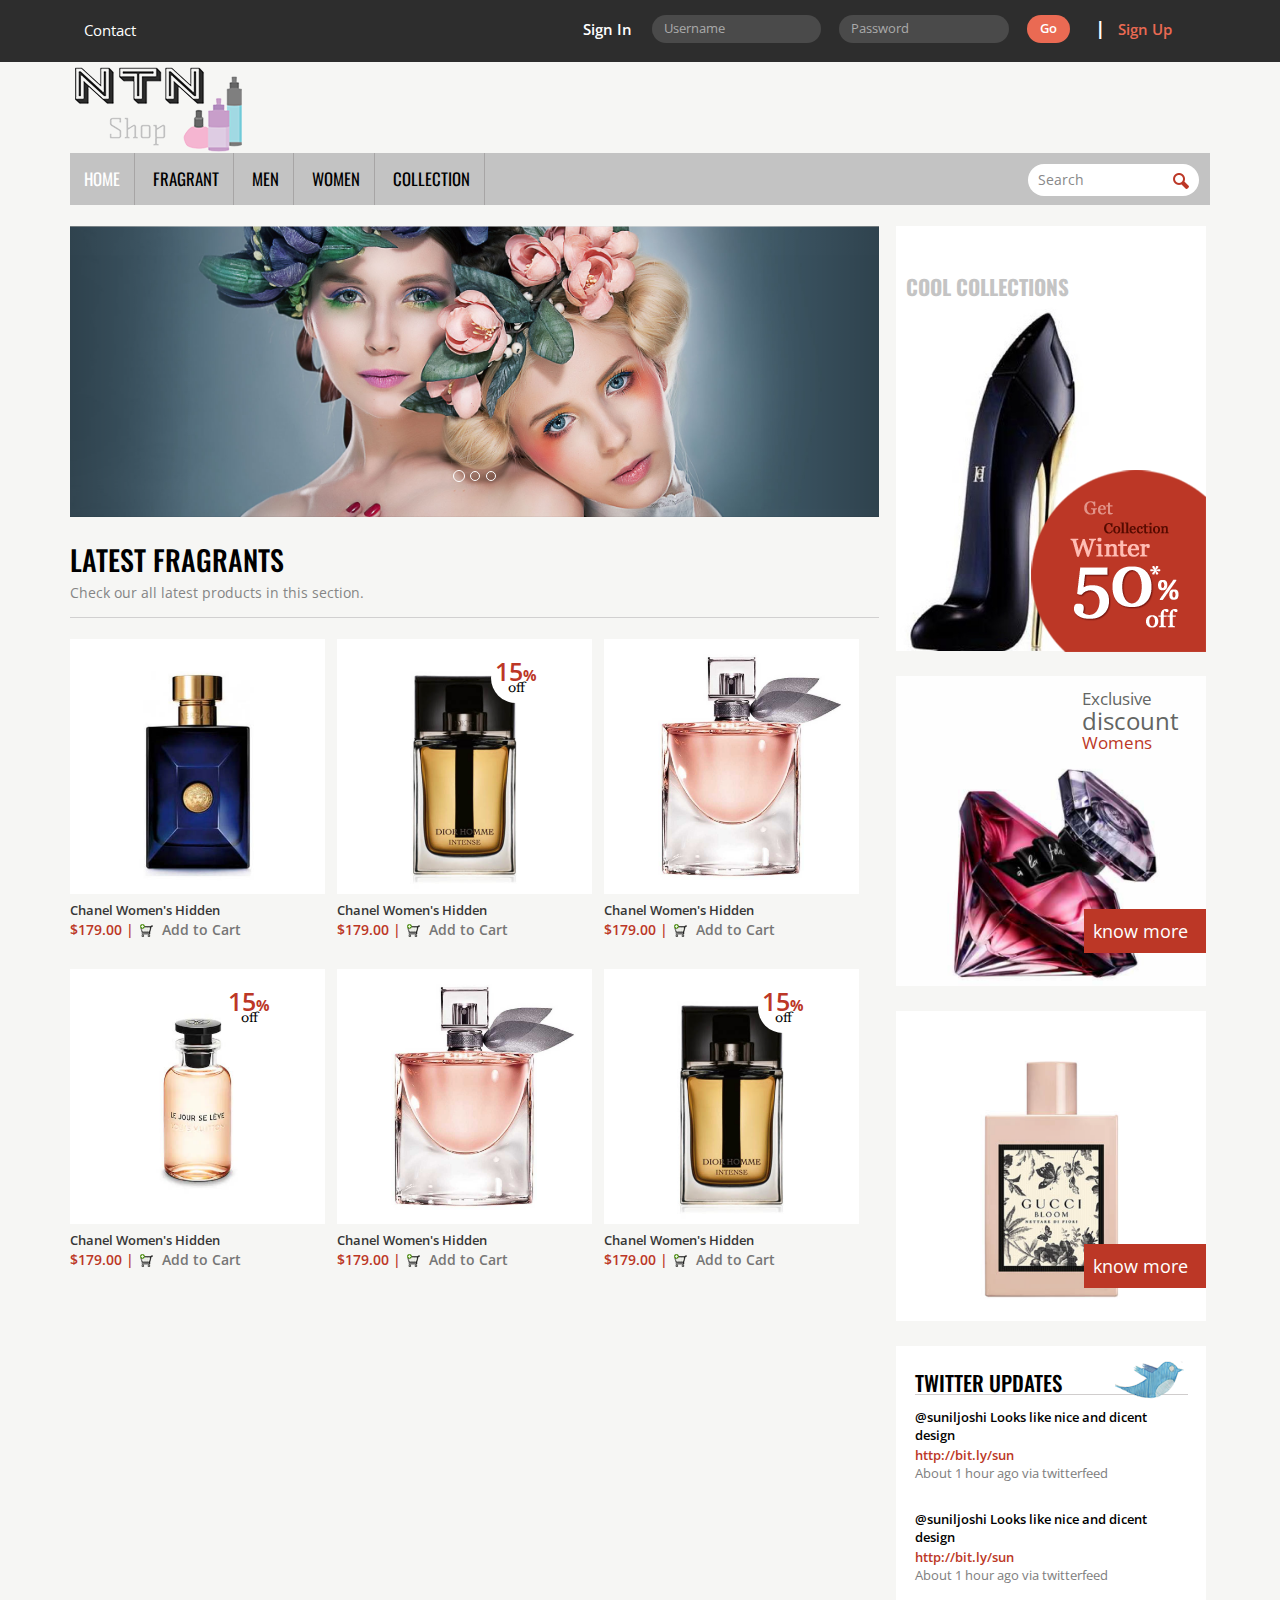
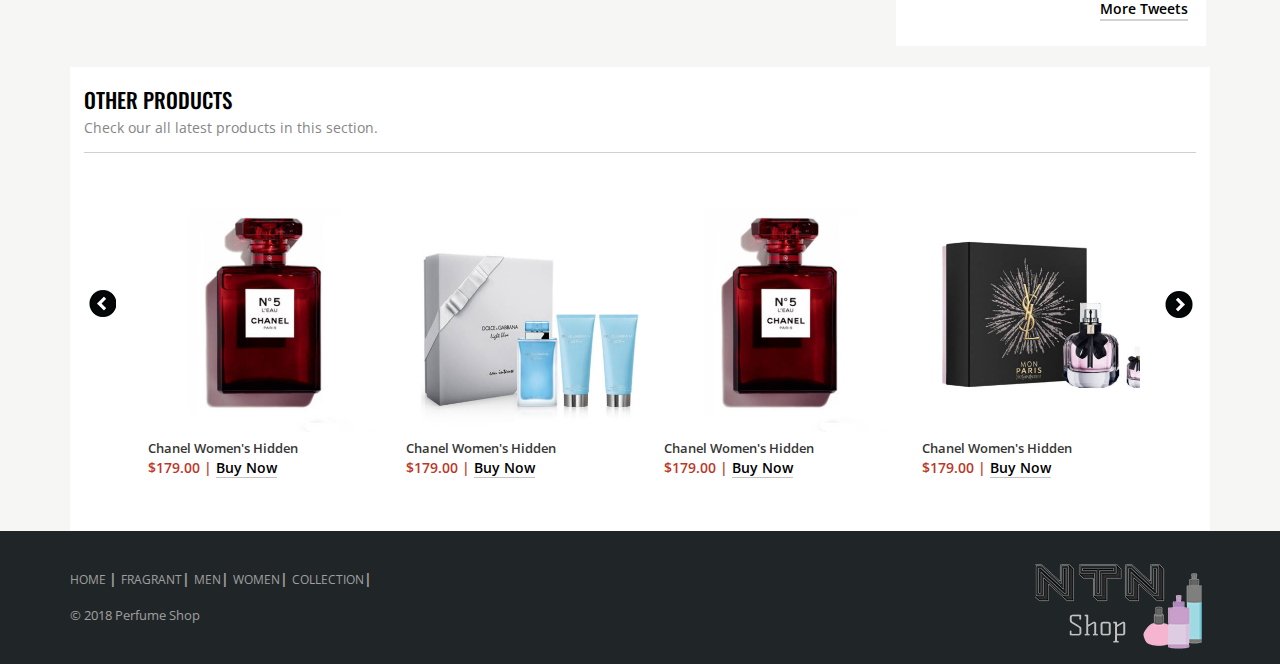
==== index.html @ f1d0c619 "updated footer" ====
<!DOCTYPE html>
<html>
<head>
	<title>Perfume Shop</title>
	<link href="css/bootstrap.css" rel="stylesheet" type="text/css" media="all" />
	<!-- jQuery (necessary for Bootstrap's JavaScript plugins) -->
	<script src="js/jquery.min.js"></script>
	<!-- Custom Theme files -->
	<!--theme-style-->
	<link href="css/style.css" rel="stylesheet" type="text/css" media="all" />

	<link rel="shortcut icon" href="images/logo.png" type="image/png">

	<!--//theme-style-->
	<meta name="viewport" content="width=device-width, initial-scale=1">
	<meta http-equiv="Content-Type" content="text/html; charset=utf-8" />
	<meta name="keywords" content="Fashion Store Responsive web template, Bootstrap Web Templates, Flat Web Templates, Andriod Compatible web template,
	Smartphone Compatible web template, free webdesigns for Nokia, Samsung, LG, SonyErricsson, Motorola web design" />
	<script type="application/x-javascript"> addEventListener("load", function() { setTimeout(hideURLbar, 0); }, false); function hideURLbar(){ window.scrollTo(0,1); } </script>

	<!--fonts-->
	<link href='http://fonts.googleapis.com/css?family=Libre+Baskerville:400,700,400italic' rel='stylesheet' type='text/css'>
	<link href='http://fonts.googleapis.com/css?family=Oswald:400,700,300' rel='stylesheet' type='text/css'>
	<link href='http://fonts.googleapis.com/css?family=Open+Sans:400,300,600,700,800' rel='stylesheet' type='text/css'>

</head>
<body>
	<!--header-->
		<div class="header">
		<div class="header-top">
			<div class="container">
				<div class="header-grid">
					<ul>
						<!-- <li  ><a href="articles.html" class="scroll">Articles</a></li> -->
						<li><a href="contact.html" class="scroll">Contact  </a></li>
						<!-- <li><a href="privacy.html" class="scroll">Privacy</a></li> -->
					</ul>
				</div>
				<div class="header-grid-right">
					<a href="#" class="sign-in">Sign In</a>
					<form>
						<input type="text" value="Username" onfocus="this.value='';" onblur="if (this.value == '') {this.value ='';}">
						<input type="text" value="Password" onfocus="this.value='';" onblur="if (this.value == '') {this.value ='';}">
						<input type="submit" value="Go" >
					</form>
					<label>|</label>
					<a href="signup.html" class="sign-up">Sign Up</a>
				</div>
				<div class="clearfix"> </div>
			</div>
		</div>
		<div class="container">
		<div class="header-bottom">
				<div class="logo">
					<a href="index.html"><img src="images/logo.png" alt=" " ></a>
				</div>
					<div class="ad-right">
					<!-- <img class="img-responsive" src="images/ad.png" alt=" " > -->
				</div>
				<div class="clearfix"> </div>
			</div>
			<div class="header-bottom-bottom">
				<div class="top-nav">
					<span class="menu"> </span>
					<ul>
						<li class="active"><a href="index.html">HOME </a></li>
						<li><a href="fragrant.html" >FRAGRANT</a></li>
						<li><a href="men.html" >MEN</a></li>
						<li><a href="women.html" >WOMEN</a></li>
						<li><a href="collection.html" >COLLECTION</a></li>
					</ul>
				<script>
					$("span.menu").click(function(){
						$(".top-nav ul").slideToggle(500, function(){
						});
					});
				</script>

					<div class="clearfix"> </div>
				</div>
				<div class="search">
					<form>
						<input type="text" value="Search" onfocus="this.value = '';" onblur="if (this.value == '') {this.value = '';}" >
						<input type="submit"  value="">
					</form>
				</div>
				<div class="clearfix"> </div>
				</div>
		</div>
	</div>
	<!--content-->
	<div class="content">
		<div class="container">
		<div class="women-in">
			<div class="col-md-9 col-d">
				<div id="myCarousel" class="carousel slide" data-ride="carousel">
    				<!-- Indicators -->
    				<ol class="carousel-indicators">
     					<li data-target="#myCarousel" data-slide-to="0" class="active"></li>
      					<li data-target="#myCarousel" data-slide-to="1"></li>
      					<li data-target="#myCarousel" data-slide-to="2"></li>
    				</ol>
    				<!-- Wrapper for slides -->
    				<div class="carousel-inner">
      					<div class="item active">
        					<img src="slider/1.jpg" alt="#" style="width:100%;">
      					</div>
      					<div class="item">
        					<img src="slider/2.jpg" alt="#" style="width:100%;">
      					</div>
    
      					<div class="item">
        					<img src="slider/3.jpg" alt="#" style="width:100%;">
      					</div>
    				</div>
    				<!-- Left and right controls -->
    				<a class="left carousel-control" href="#myCarousel" data-slide="prev">
      					<span class="glyphicon glyphicon-chevron-left"></span>
      					<span class="sr-only">Previous</span>
    				</a>
    				<a class="right carousel-control" href="#myCarousel" data-slide="next">
      					<span class="glyphicon glyphicon-chevron-right"></span>
      					<span class="sr-only">Next</span>
    				</a>
  				</div>
				<!---->
				<div class="in-line">
					<div class="para-an">
						<h3>LATEST  FRAGRANTS</h3>
						<p>Check our all latest products in this section.</p>
					</div>
					<div class="lady-in">
						<div class="col-md-4 you-para">
							<a href="single.html"><img class="img-responsive pic-in" src="images/pi.jpg" alt=" " ></a>
							<p>Chanel Women's Hidden</p>
							<span>$179.00  | <label class="cat-in"> </label> <a href="#">Add to Cart </a></span>
						</div>
						<div class="col-md-4 you-para">
							<a href="single.html"><img class="img-responsive pic-in" src="images/pi4.jpg" alt=" " ></a>
							<div class="you-in">
								<span>15<label>%</label></span>
							<small>off</small>
							</div>
							<p>Chanel Women's Hidden</p>
							<span>$179.00  | <label class="cat-in"> </label> <a href="#">Add to Cart </a></span>
						</div>
						<div class="col-md-4 you-para para-grid">
							<a href="single.html"><img class="img-responsive pic-in" src="images/pi5.jpg" alt=" " ></a>
							<p>Chanel Women's Hidden</p>
							<span>$179.00  | <label class="cat-in"> </label> <a href="#">Add to Cart </a></span>
						</div>

						<div class="col-md-4 you-para">
							<a href="single.html"><img class="img-responsive pic-in" src="images/pi6.jpg" alt=" " ></a>
							<div class="you-in">
								<span>15<label>%</label></span>
							<small>off</small>
							</div>
							<p>Chanel Women's Hidden</p>
							<span>$179.00  | <label class="cat-in"> </label> <a href="#">Add to Cart </a></span>
						</div>
						<div class="col-md-4 you-para">
							<a href="single.html"><img class="img-responsive pic-in" src="images/pi5.jpg" alt=" " ></a>
							<p>Chanel Women's Hidden</p>
							<span>$179.00  | <label class="cat-in"> </label> <a href="#">Add to Cart </a></span>
						</div>
						<div class="col-md-4 you-para para-grid">
							<a href="single.html"><img class="img-responsive pic-in" src="images/pi4.jpg" alt=" " ></a>
							<div class="you-in">
								<span>15<label>%</label></span>
							<small>off</small>
							</div>
							<p>Chanel Women's Hidden</p>
							<span>$179.00  | <label class="cat-in"> </label> <a href="#">Add to Cart </a></span>
						</div>
						<div class="clearfix"> </div>
					</div>
				</div>
			</div>
			<div class="col-md-3 col-m-left">
				<div class="in-left">
					<p class="code">Cool COLLECTIONS</p>
					<div class="cool">
					</div>
				</div>
				<div class="discount">
					<a href="single.html"><img class="img-responsive pic-in" src="images/p2.jpg" alt=" " >	</a>
						<p class="no-more">Exclusive <b>discount</b> <span>Womens</span></p>
					<a href="#" class="know-more">know more</a>
				</div>
				<div class="discount">
					<a href="single.html"><img class="img-responsive pic-in" src="images/p3.jpg" alt=" " ></a>
						<!-- <p class="no-more no-get">Get Exclusive <b>discount on</b> <span>Ladies</span></p>					 -->
					<a href="#" class="know-more">know more</a>
				</div>
				<div class="twitter-in">
					<h5>TWITTER  UPDATES</h5>
					<span class="twitter-ic">	</span>
					<div class="up-date">
						<p>@suniljoshi Looks like nice and dicent design</p>
						<a href="#">http://bit.ly/sun</a>
						<p class="ago">About 1 hour ago via twitterfeed</p>
					</div>
					<div class="up-date">
						<p>@suniljoshi Looks like nice and dicent design</p>
						<a href="#">http://bit.ly/sun</a>
						<p class="ago">About 1 hour ago via twitterfeed</p>
					</div>
					<a href="#" class="tweets">More Tweets</a>
					<div class="clearfix"> </div>
				</div>
			</div>
			<div class="clearfix"> </div>
			</div>
			<!---->
			<div class="lady-in-on">
			<div class="buy-an">
						<h3>OTHER PRODUCTS</h3>
						<p>Check our all latest products in this section.</p>
					</div>
					<ul id="flexiselDemo1">
				<li><a href="#"><img class="img-responsive women" src="images/pic.jpg" alt=""></a>
				<div class="hide-in">
				<p>Chanel Women's Hidden</p>
				<span>$179.00  |  <a href="#">Buy Now </a></span>
				</div></li>
				<li><a href="#"><img class="img-responsive women" src="images/pic1.jpg" alt=""></a>
				<div class="hide-in">
				<p>Chanel Women's Hidden</p>
				<span>$179.00  |  <a href="#">Buy Now </a></span>
				</div></li>
				<li><a href="#"><img class="img-responsive women" src="images/pic.jpg" alt=""></a>
				<div class="hide-in">
				<p>Chanel Women's Hidden</p>
				<span>$179.00  |  <a href="#">Buy Now </a></span>
				</div></li>
				<li><a href="#"><img class="img-responsive women" src="images/pic2.jpg" alt=""></a>
				<div class="hide-in">
				<p>Chanel Women's Hidden</p>
				<span>$179.00  |  <a href="#">Buy Now </a></span>
				</div></a></li>
            </ul>
            		<script type="text/javascript">
		$(window).load(function() {
			$("#flexiselDemo1").flexisel({
				visibleItems: 4,
				animationSpeed: 1000,
				autoPlay: true,
				autoPlaySpeed: 3000,
				pauseOnHover: true,
				enableResponsiveBreakpoints: true,
		    	responsiveBreakpoints: {
		    		portrait: {
		    			changePoint:480,
		    			visibleItems: 1
		    		},
		    		landscape: {
		    			changePoint:640,
		    			visibleItems: 2
		    		},
		    		tablet: {
		    			changePoint:768,
		    			visibleItems: 3
		    		}
		    	}
		    });

		});
	</script>
	<script type="text/javascript" src="js/jquery.flexisel.js"></script>
		</div>
	</div>
	</div>
	<!---->
	<div class="footer">
		<div class="container">
				<div class="footer-class">
				<div class="class-footer">
					<ul>
						<li ><a href="index.html" class="scroll">HOME </a><label>|</label></li>
						<li><a href="fragrant.html" class="scroll">FRAGRANT</a><label>|</label></li>
						<li><a href="men.html" class="scroll">MEN</a><label>|</label></li>
						<li><a href="women.html" class="scroll">WOMEN</a><label>|</label></li>
						<li><a href="collection.html" class="scroll">COLLECTION</a><label>|</label></li>
					</ul>
					<p class="footer-grid">&copy; 2018 Perfume Shop</p>
				</div>	 
				<div class="footer-left">
					<a href="index.html"><img src="images/logo.png" alt=" " /></a>
				<div class="clearfix"> </div>
			</div>
		</div>
	</div>
</body>
</html>
---- css/style.css ----
/*--A Design by W3layouts 
Author: W3layout
Author URL: http://w3layouts.com
License: Creative Commons Attribution 3.0 Unported
License URL: http://creativecommons.org/licenses/by/3.0/
--*/
body{
	background:#f6f6f4;
	font-family: 'Open Sans', sans-serif;
}
body a{
	transition: 0.5s all;
	-webkit-transition: 0.5s all;
	-o-transition: 0.5s all;
	-moz-transition: 0.5s all;
	-ms-transition: 0.5s all;
}
/*----*/
 ul{
	padding: 0;
	margin: 0;
}
h2,h3,h4,h5,h6,p{
	margin:0;
}
.header-top{
	background:#2d2d2d;
}
.header-grid{
	float:left;
}
.logo{
	float:left;
}
.top-nav{
	float:left;
}
.header-grid ul li{
	display:inline-block;
	padding:1.4em 1em;
}
.header-grid ul li a{
	color:#fff;
	font-size:1.1em;
	text-decoration:none;
}
.header-grid ul li a:hover{
	color:#bc3726;
}
.search{
	float:right;
}
.ad-right {
	float:right;
	padding: 0.7em 0;
}
.ad-right img{
	width:100%;
}
.header-grid-right{
	float:right;
	padding:15px 0;
	width: 47.4%;
}
.header-grid-right label{
	color:#fff;
	font-size:19px;
	float:left;
}
a.sign-in{
	color: #fff;
	font-size: 1.1em;
	text-decoration: none;
	float: left;
	width: 11%;
	padding: 4px 0;
	font-weight: 600;
}
.header-grid-right input[type="text"],.header-grid-right input[type="submit"]{
	outline: none;
	border: none;
	background: #4a4a4a;
	color: #ababab;
	font-size: 0.9em;
	padding: 5px 12px;
	border-radius: 25px;
	-webkit-border-radius: 25px;
	-o-border-radius: 25px;
	-moz-border-radius: 25px;
	-ms-border-radius: 25px;
	float: left;
	width: 27%;
	margin-right: 18px;
}
.header-grid-right input[type="submit"]{
	background: #ea6a53;
	width: 7%;
	margin-right: 25px;
	font-weight: 600;
	color:#fff;
}
a.sign-up{
	font-size: 1.1em;
	text-decoration: none;
	float: left;
	padding: 4px 0;
	font-weight: 600;
	color: #ea6a53;
	width: 14%;
	padding: 4px 0px 4px 13px;
}
a.sign-up:hover{
	color:#FD1E01;
}
/*----*/
.header-bottom-bottom{
	background:#c3c3c3;
}
.top-nav ul li{
	display:inline-block;
	padding: 1em;
	border-right: 1px solid #A7A5A5;
}
.top-nav ul li a{
	text-decoration:none;
	color:#000;
	font-size:1.2em;
	font-family: 'Oswald', sans-serif;
}
.top-nav ul li a:hover,.top-nav ul li.active a{
	color:#fff;
}
/*----*/
.top-nav span.menu:before{
	content: url(../images/menu.png)no-repeat 0px 0px;
	cursor:pointer;	
	width:100%;
}
.top-nav span.menu{
	display: none;
}
/*--responsive media-quries--*/
@media(max-width:768px){
.top-nav ul{
	display: none;
	position:absolute;
	width:100%;
	z-index: 9999;
	left: 0%;
	margin: 0em;
	background:#bc3726;
}
.top-nav ul li label{
	display:none;
}
.top-nav span.menu {
	display: block;
	width: 100%;
	position: relative;
	text-align: center;
	padding: 1em 1em 0.6em;
}
.top-nav ul li,.top-nav ul li.active{
	display: block;
	float:none;
	padding: 0.5em 0;
	text-align: center;
}
.top-nav ul li a,.top-nav ul li.active a{
	color:#fff;
	border: none;
	padding: 0;
	background:none;
	margin: 0.3em 1em;
}
.top-nav ul li a:hover{
	color:#000;
}
}
/*----*/
.women-in {
	padding: 1.5em 0;
}
.search {
	margin: 0.8em 0.8em 0 0em;	
	border-radius:25px;
	-webkit-border-radius: 25px;
	-o-border-radius: 25px;
	-moz-border-radius: 25px;
	-ms-border-radius: 25px;
	position: relative;
	background: #fff;
	padding: 5px 0px;
	width: 15%;
	float: right;
}
.search input[type="text"] {
	outline: none;
	padding-left: 10px;
	background: none;
	width: 79.33%;
	border: none;
	font-size:1em;
	color:#888;	
}
.search input[type="submit"] {	
	width: 20px;
	height: 20px;	
	background:url(../images/img-sprite.png) 0px 0px;
	padding: 0px 10px;
	border: none;
	cursor: pointer;
	position: absolute;
	outline: none;
	margin: 1px 0px 0px 6px;
}	
/*--content--*/
.col-d{
	width: 71%;
	padding:0;
	margin-right: 1.5%;
}
.col-m-left{
	width: 27.16%;
	margin:0;
	padding:0;
}
.banner{	
	background:url(../images/banner.jpg) bottom no-repeat;
	width: 100%;
	min-height: 425px;
	background-size:cover;
	display:block;
	position:relative;
}
.banner-matter{
	position: absolute;
	top: 9em;
	left: 5em;
}
.banner-matter label{
	font-size: 1.5em;
	color: #2d2d2d;
	margin: 0 0 0 6em;
	height: 14px;
	display: block;
	font-family: 'Libre Baskerville', serif;
}
.banner-matter h2{
	font-size: 3.3em;
	color: #fff;
	font-family: 'Libre Baskerville', serif;
	font-weight: 600;
}
.banner-matter p{
	font-size:1.4em;
	color:#000;
	font-weight: 600;
}
.you{
	background:#2d2d2d;
	border-radius:100px;
	-webkit-border-radius:100px;
	-o-border-radius:100px;
	-moz-border-radius:100px;
	-ms-border-radius:100px;
	width: 90px;
	height: 90px;
	text-align: center;
	position: absolute;
	top: 15em;
	left: 20em;
}
.you span{
	font-size: 3.4em;
	color: #fff;
	display: block;
	height: 53px;
}
.you  small{
	font-size: 1.2em;
	color: #bc3726;
	font-weight: 700;
	font-family: 'Libre Baskerville', serif;
}
.you span label {
	font-size:15px;	
}
p.para-in {
	color: #fff;
	font-size: 1.2em;
	position: absolute;
	bottom: 12px;
	left: 16px;
}
.in-line {
	padding: 2em 0;
}
/*----*/
.para-an h3{
	font-size:2em;
	color:#000;
	font-family: 'Oswald', sans-serif;
}
.para-an p{
	font-size: 1em;
	color: #858585;
	padding: 0.5em 0 1em;
}
.you-para{
	position:relative;
	float:left;
	width: 31.49%;
	margin-right: 1.5%;
	padding: 0 0 2em;
}
.lady-in {
	padding: 1.5em 0 0;
}
.para-grid{
	margin:0;
}
.you-para p{
	color: #373737;
	font-size: 0.9em;
	font-weight: 600;
	padding: 8px 0 0;
}
.you-para span{
	font-size: 1em;
	color: #bc3726;
	font-weight: 600;
}
.you-para span a{
	color:#767676;
	text-decoration:none;
}
.you-para span a:hover{
	color: #bc3726;
}
.you-in{
	background:#fff;
	border-radius:100px;
	-webkit-border-radius: 100px;
	-o-border-radius: 100px;
	-moz-border-radius:100px;
	-ms-border-radius: 100px;
	width:50px;
	height:50px;
	text-align:center;
	position:absolute;
	top: 1em;
	left: 11em;
}
.you-in span{
	font-size: 1.8em;
	color: #bc3726;
	display: block;
	height: 24px;
	font-weight: 600;
}
.you-in  small{
	font-size: 0.9em;
	color: #000;
	font-weight:400;
	font-family: 'Libre Baskerville', serif;
}
.pic-in{
	width:100%;
}
.you-in span label {
	font-size:15px;	
}
label.cat-in{
	background: url(../images/img-sprite.png) -24px 0px;
	width: 20px;
	min-height: 20px;
	display: inline-block;
	vertical-align: middle;
	margin: 0;
}
.para-an {
	border-bottom: 1px solid #D1D0D0;
}
/*----*/
.in-left{	
	background:url(../images/p111.jpg) 0px 0px;
	width: 100%;
	min-height: 425px;
	background-size:cover;
	display:block;
	position:relative;
}
.cool{
	background:url(../images/get.png) 0px 0px no-repeat;
	width: 175px;
	height: 183px;
	text-align: center;
	position:absolute;
	bottom:-2px;
	right: 0em;
}
p.code{
	font-size: 1.5em;
	color: #c4c4c4;
	text-transform: uppercase;
	font-weight: 700;
	position: absolute;
	top: 46px;
	left: 10px;
	font-family: 'Oswald', sans-serif;
}
.discount{
	position:relative;
	padding:1.8em 0 0;
}
p.no-more {
	font-size: 1.2em;
	color: #636563;
	line-height: 22px;
	position:absolute;
	top: 37px;
	right: 27px;
}
p.no-more  b{
	font-size:1.4em;
	display:block;
	font-weight: 400;
}
p.no-more  span{
	color:#bc3726;
}
p.no-get b{
	color:#fff;
}
p.no-get{
	color:#c3c3c3;
	font-size:1.3em;
}
a.know-more{
	text-decoration: none;
	font-size: 1.3em;
	color: #fff;
	background: #bc3726;
	padding: 0.5em 1em 0.5em 0.5em;
	position: absolute;
	bottom: 33px;
	right: 0;
}
a.know-more:hover{
	background:#FD1E01;
}
/*----*/
.twitter-in{
	background: #fff;
	padding: 1.8em 1.3em;
	margin: 1.8em 0 0;
	position:relative;
}
.twitter-in h5{
	color: #000;
	font-size: 1.5em;
	font-family: 'Oswald', sans-serif;
	border-bottom: 1px solid #D0CDCD;
}
.up-date {
	padding: 1em 0 1em;
}
.up-date p{
	color:#000;
	font-size:0.9em;
	font-weight: 600;
}
.up-date a{
	color:#bc3726;
	font-size:0.9em;
	text-decoration:none;
	font-weight: 600;
}
p.ago{
	font-weight:400;
	color:#7E7E7E;
}
a.tweets{
	text-decoration: none;
	color: #000;
	font-size: 1em;
	float: right;
	font-weight: 600;
	border-bottom: 2px solid #D6D2D2;
	min-height: 22px;
}
a.tweets:hover{
	border-bottom:none;
	color:#bc3726;
}
span.twitter-ic{
	background: url(../images/img-sprite.png) -152px 0px no-repeat;
	width: 73px;
	height: 70px;
	text-align: center;
	position: absolute;
	right: 18px;
	top: 12px;
}
/*---*/
.lady-in-on{
	background:#fff;
	padding: 1.5em 1em;
}
#flexiselDemo1 {
	display: none;
}
.nbs-flexisel-container {
	position: relative;
	max-width: 100%;
	padding: 2em 0;
}
.nbs-flexisel-ul {
	position: relative;
	width: 9999px;
	margin: 0px;
	padding: 0px;
	list-style-type: none;
	text-align: center;
}
.nbs-flexisel-inner {
	overflow: hidden;
	width:90%;
	margin: 0 auto;
}
.nbs-flexisel-item {
	float: left;
	margin: 0px ;
	padding: 0px;
	cursor: pointer;
	position: relative;
	line-height: 0px;
}
.nbs-flexisel-item > img {
	cursor: pointer;
	position: relative;
}
/*---- Navigation ---*/
.nbs-flexisel-nav-left, .nbs-flexisel-nav-right {
	width:32px;
	height:32px;
	position: absolute;
	cursor: pointer;
	z-index: 100;
}
.nbs-flexisel-nav-left {
	left: 0px;
	background: url(../images/img-sprite.png) no-repeat -44px 0px;
}
.nbs-flexisel-nav-right {
	right: 0px;
	background: url(../images/img-sprite.png) no-repeat -77px 0px;
}
.hide-in{
	padding:1px 0 1em;
	text-align:left;
}
.hide-in p{
	font-size: 0.9em;
	font-weight: 600;
	line-height: 2.5em;
	padding:0 0 0.3em;
	color: #373737;
}
.hide-in span{
	font-size: 1em;
	color: #bc3726;
	font-weight: 600;
}
.hide-in span a{
	color:#000;
	text-decoration:none;
	border-bottom:1px solid #c3c3c3;
	min-height:22px;
}
.hide-in span a:hover{
	border-bottom:none;
	color:#bc3726;
}
.buy-an {
	border-bottom: 1px solid #D1D0D0;
}
.buy-an h3{
	font-size:1.5em;
	color:#000;
	font-family: 'Oswald', sans-serif;
}
.buy-an p{
	font-size: 1em;
	color: #858585;
	padding: 0.5em 0 1em;
}
/*----*/
.footer{
	background: #202628;
	padding: 2em 0 1em;
}
.footer p{
	margin:1em 0;
	font-size: 0.9em;
	color:#a0a0a0;
}
p.footer-grid a{
	color:#fff;	
}
p.footer-grid a:hover{
	color:#a0a0a0;
}
.footer a{
	text-decoration:none;
}
.class-footer{
	float:left;
	padding:10px 0;
}
.footer-left{
	float:right;
}
.class-footer ul li{
	display:inline-block;
}
.class-footer ul li label{
	color:#a0a0a0;
}
.class-footer ul li a{
	text-decoration:none;
	color:#a0a0a0;
	font-size:0.87em;	
}
.class-footer ul li a:hover{
	color:#fff;
}
/*--men--*/
.para-all h3{
	font-size:2em;
	color:#000;
	font-family: 'Oswald', sans-serif;
}
.para-all p{
	font-size: 1em;
	color: #858585;
	padding: 0.5em 0 0em;
}
.you-men{
	position:relative;
	float:left;
	width: 31.49%;
	margin-right: 1.5%;
	padding: 0 0 2em;
}
.lady-on {
	padding: 1.5em 0 0;
}
.you-men p{
	color: #373737;
	font-size: 0.9em;
	font-weight: 600;
	padding: 8px 0 0;
}
.you-men span{
	font-size: 1em;
	color: #bc3726;
	font-weight: 600;
}
.you-men span a{
	color:#767676;
	text-decoration:none;
}
.you-men span a:hover{
	color: #bc3726;
}
/*----*/
.you-onto span label {
	font-size:15px;	
}
.you-onto {
	background:#fff;
	border-radius:100px;
	-webkit-border-radius: 100px;
	-o-border-radius: 100px;
	-moz-border-radius:100px;
	-ms-border-radius: 100px;
	text-align:center;
	position:absolute;
	width: 85px;
	height: 85px;
	left: 18em;
	top: 2em;
}
.you-onto span {
	color: #bc3726;
	display: block;
	font-weight: 600;
	font-size: 3em;
	height: 43px;
}
.you-onto small {
	font-size: 1.5em;
	color: #000;
	font-weight:400;
	font-family: 'Libre Baskerville', serif;
}
/*----*/
/*--women--*/
.para-all-in h3{
	font-size:2em;
	color:#000;
	font-family: 'Oswald', sans-serif;
}
.para-all-in p{
	font-size: 1em;
	color: #858585;
	padding: 0.5em 0 0em;
}
.you-women{
	position:relative;
	float:left;
	width: 31.49%;
	margin-right: 1.5%;
	padding: 0 0 2em;
}
.you-women p{
	color: #373737;
	font-size: 0.9em;
	font-weight: 600;
	padding: 8px 0 0;
}
.you-women span{
	font-size: 1em;
	color: #bc3726;
	font-weight: 600;
}
.you-women span a{
	color:#767676;
	text-decoration:none;
}
.you-women span a:hover{
	color: #bc3726;
}
/*----*/
.you-two span label {
	font-size:15px;	
}
.you-two {
	background:#fff;
	border-radius:100px;
	-webkit-border-radius: 100px;
	-o-border-radius: 100px;
	-moz-border-radius:100px;
	-ms-border-radius: 100px;
	text-align:center;
	position:absolute;
	width: 85px;
	height: 85px;
	left: 18em;
	top: 2em;
}
.you-two span {
	color: #bc3726;
	display: block;
	font-weight: 600;
	font-size: 3em;
	height: 43px;
}
.you-two small {
	font-size: 1.5em;
	color: #000;
	font-weight:400;
	font-family: 'Libre Baskerville', serif;
}
/*--products--*/
.price-on {
	padding: 0 2em 0 0;
}
.product_right {
	padding: 0;
}
.products_top {
	padding: 4em 0 ;
}
.banner-wrap {
	padding: 1em 0 0;
}
.wmuSlider {
	position: relative;
	overflow: hidden;
	min-height: 400px;	
}
.wmuSlider .wmuSliderWrapper article img {
	max-width: 100%;
	width: auto;
	height: auto;
	display:block;
}
.in-product{
	float:left;
}
.banner_right {
	float: left;
	width: 44%;
	margin: 5em 0em 0 2em;
}
.banner_right h3{
	color:#4a4a4a;
	font-size:1.5em;
	font-weight:600;
	font-family: 'Oswald', sans-serif;
}
p.nine{
	color:#bc3726;
	font-size:2em;
	font-weight:bold;
	padding:0.2em 0;
}
p.sit-in{
	color:#767676;
	font-size:1em;
	line-height:1.5em;
	padding: 0em 0 2em;
}
a.to-cart {
	text-decoration: none;
	color: #fff;
	font-size: 1.2em;
	background: #bc3726;
	padding: 0.6em 1em;
}
a.to-cart:hover{
	background:#FD1E01;
}
a.to-cart img{
	vertical-align: top;
	padding: 5px 0px 0px 5px;
}
.tab_desc1 h3 a{
	text-decoration:none;
	color:#000;
	font-size:1.2em;
}
.tab_desc1 p{
	color:#000;
	font-size:1em;
	margin:0 0 1em;
}
.grid-4 {
	padding: 0 0 1em;
	margin-right: 3.4%;
	width:31%;
	float:left;
}
.grid-in{
	margin-right:0;
}
/* Default Skin */
.wmuSliderPagination {
	display:none;
}
/* Default Skin */
.wmuGallery .wmuGalleryImage {
	margin-bottom: 10px;
}
.wmuSliderPrev, .wmuSliderNext {
	position: absolute;
	width: 16px;
	height: 16px;
	text-indent: -9999px;
	background: url(../images/img-sprite.png)no-repeat ;
	top:43%;
	z-index: 2;
	cursor: pointer;
}
.wmuSliderPrev {
	background-position: -111px -9px;
	left: 0;
}
.wmuSliderNext {
	background-position: -132px -9px;
	right: 0px;
}
.mens-toolbar {
	border-bottom: 1px solid rgb(190, 190, 190);
	padding-bottom: 15px;
	margin-bottom: 15px;
}
.mens-toolbar .sort {
	float: left;
	width: 20.5%;
	margin-top: 5px;
}
.sort-by {
	color: #000;
	font-size: 0.8125em;
}
.sort-by label {
	font-weight: normal;
}
.pages {
	float: right;
}
ul.dc_pagination.dc_paginationA.dc_paginationA06 {
	padding: 0;
	list-style: none;
	float: left;
}
ul.dc_pagination li:first-child {
	margin-left: 0px;
	text-transform: uppercase;
}
ul.dc_pagination li {
	float: left;
	margin: 0px;
	margin-left: 5px;
	padding: 0px;
	background: #DCDCDC;
}
ul.dc_pagination li a {
	color: #000;
	display: block;
	padding: 7px 12px;
	text-decoration: none;
	font-size: 0.9em;
}
ul.dc_pagination li a:hover{
	color:#fd926d;
}
ul.dc_paginationA06 li a.current {
	background: url(../images/pr_arrow.png) no-repeat 9px 5px;
	display: inline-block;
	width: 31px;
	height: 27px;
}
.limiter.visible-desktop {
	float: left;
	margin: 3px 20px 0;
}
.limiter.visible-desktop label{
	font-size:0.8125em;
	color:#000;
	font-weight: 500;
}
ul.grid-4{
	padding: 0;
	list-style: none;
	position: relative;
}
ul.grid-4 li {
	float: left;
	width: 30.6666%;
	margin-right: 4%;
}
ul.grid-4 li.grid-4_last {
	margin-right: 0;
}
.tab_desc1{
	background:#f9f5f4;
	padding: 1em 0;
	list-style: none;
	text-align: center;
}
.product_box1{
	margin-bottom:2em;
}
h3.m_1 {
	color: #fff;
	font-size: 0.85em;
	padding: 8px 10px;
	background: #000;
	text-transform: uppercase;
}
ul.grid_1{
	padding: 0;
	list-style: none;
	border-bottom: 1px solid rgb(226, 226, 226);
	padding-bottom: 10px;
	margin-bottom: 10px;
}
ul.grid_1 li.grid_1-img{
	float: left;
	width:34%;
	margin-right: 4%;
}
ul.grid_1 li.grid_1-desc{
	float:left;
	width:62%;
}
ul.grid_1 li.grid_1-desc h4{
	margin-bottom: 5px;
	font-size: 0.85em;
	font-weight: 500;
	text-transform: uppercase;
}
ul.grid_1 li.grid_1-desc h4 a{
	color: #000;
}
ul.grid_1 li.grid_1-desc h4 a:hover{
	color:#fd926d;
	text-decoration:none;
}
ul.grid_1 li.grid_1-desc p{
	font-size:1.1em;
	font-weight:bold;
	color:#bc3726;
}
.sale_grid{
	margin-bottom: 2em;
	margin-top: 1em;
}
/*--single--*/
.grid {
	float: left;
	width: 37%;
}
.span1_of_1_des{
	float: right;
	width: 58%;
	margin-left: 3.333%;
}
/* start desc1 */
.desc1 h3{
	color:#000;
	font-size:2em;
	margin-bottom: 10px;
	font-family: 'Oswald', sans-serif;
}
.desc1 h5{
	margin-top: 2%;
	font-size: 1.6em;
	color: #bc3726;
	line-height: 1.5em;
	text-shadow: 0 1px 0 #ffffff;
}
.desc1 h5 a{
	margin-left:5px;
	color:#555555;
	text-transform:capitalize;
	font-size: 14px;
}
.desc1 h5 a:hover{
	color: #bc3726;
}
.desc1 p{
	font-size: 1em;
	color: #767676;
	line-height: 1.8em;
}
/* start available */
.available {
	margin-top: 10px;
	padding: 15px 0;
	border-top: 1px solid #EEEEEE;
	border-bottom: 1px solid #EEEEEE;
}
.available h4{
	font-size: 1.1em;
	color: #777;
	margin-bottom: 20px;
	text-transform: uppercase;
	text-shadow: 0 1px 0 #ffffff;
}
.available li {
	display: inline;
	font-size: 0.8125em;
	padding: 1.5% 2%;
	color: #555555;
}
.available li select {
	font-family: 'Source Sans Pro', sans-serif;
	outline:none;
	display: inline;
	font-size: 1em;
	color: #555555;
	margin-left: 10px;
	padding: 4px;
	border: 1px solid rgb(224, 224, 224);
}
.available span a{
	padding-top: 35px;
	display: block;
	color: #555555;
	font-size: 0.8725em;
	text-transform: uppercase;
	text-decoration: underline;
	margin-right: 10px;
}
.available span a:hover{
	text-decoration: none;	
}
/* start share-des */
.share-desc{
	padding: 20px 0;
}
.share h4{
	font-size: 1.1em;
	color: #777;
	margin-bottom: 10px;
	text-transform: uppercase;
	text-shadow: 0 1px 0 #ffffff;
}
.share_nav{
	float:left;
}
.share_nav li {
	display: inline-block;
	margin: 5px 6px;
}
.share_nav li a {
	background: #9C9C9C;
	padding: 10px;
	display: block;
	-webkit-transition: all 0.3s ease-out;
	-moz-transition: all 0.3s ease-out;
	-ms-transition: all 0.3s ease-out;
	-o-transition: all 0.3s ease-out;
	transition: all 0.3s ease-out;
	border-radius: 30px;
	-webkit-border-radius: 30px;
	-moz-border-radius: 30px;
	-o-border-radius: 30px;
}
.share_nav li a:hover{
	background: #bc3726;
}
.share li img {
	vertical-align:middle; 
}
/*----*/
.form-in{
	margin-top: 3em;
	float: left;
}
.form-in a{
	text-decoration:none;
	color:#fff;
	font-size:1.2em;
	background:#bc3726;
	padding:0.6em 1em;
}
.form-in a:hover{
	background:#FD1E01;
}
/*----*/
.span_right{
	float: right;
	margin-top:1em;
}
.span_right a{
	padding-top:0;
}
/* start tabs */
.sap_tabs{
	padding: 1em 0;
}
.resp-tabs-list {
	width: 100%;
	list-style: none;
	padding: 0;
}
.resp-tab-item:first-child{
	border-left:none;
}
.resp-tab-item{
	font-size: 0.8125em;
	cursor: pointer;
	padding: 12px 10px;
	display: inline-block;
	margin: 0 ;
	text-align: center;
	list-style: none;
	float: left;
	outline: none;
	-webkit-transition: all 0.3s ease-out;
	-moz-transition: all 0.3s ease-out;
	-ms-transition: all 0.3s ease-out;
	-o-transition: all 0.3s ease-out;
	transition: all 0.3s ease-out;
	text-transform: uppercase;
}
.resp-tab-active{
	background:#bc3726;
	color:#fff;	
}
.resp-tab-item span{
	font-size:1.1em;
}
.resp-tabs-container {
	padding: 0px;
	clear: left;
}
h2.resp-accordion {
	cursor: pointer;
	padding: 5px;
	display: none;
}
.resp-tab-content {
	display: none;
}
.resp-content-active, .resp-accordion-active {
   display: block;
}
h2.resp-accordion {
	font-size:1em;
	margin: 0px;
	padding: 10px 15px;
	background:#f77462;
	margin:10px 0;
	color:#fff;
}
h2.resp-accordion:hover{
	background:#6CC5D9;
	text-shadow: none;
	color: #FFF;
}
.facts{
	border: 1px solid #D4D1D1;
padding: 2em;
}
.facts p{
	color:#767676;
	font-size:1em;
	line-height:1.7em;
	padding:0 0 1em;
}
.facts ul li{
	list-style:none;
	color:#767676;
	font-size:1em;
	padding:0.3em 0;
}
/*--contact--*/
.contact-in h3{
	margin:0.5em 0;
	font-size:3em;
	color:#5f5f5f;
	text-transform:uppercase;
	font-weight:700;
	font-family: 'Oswald', sans-serif;
}
.contact-right  h5 {
	color:#5f5f5f;
	margin-bottom:0.5em;
	font-size:1.7em;
	margin-top: 0px;
}
.contact-left input[type="text"],.contact-left textarea{
	padding:14px;
	display:block;
	width:98%;
	background:#fcfcfc;
	border: 1px solid #E0E0E0;
	outline:none;
	color:#464646;
	font-size:0.8125em;	
}
.contact-left textarea{
	resize:none;
	height:100px;		
}
.contact-left input[type="submit"]{
	outline:none;
	padding:7px 20px;
	color:#FFF;
	cursor:pointer;
	background:#bc3726;
	border:none;
   margin:0.5em 0 ;
   transition: 0.5s all;
	-webkit-transition: 0.5s all;
	-o-transition: 0.5s all;
	-moz-transition: 0.5s all;
	-ms-transition: 0.5s all;
}
.contact-left input[type="submit"]:hover{
	background-color:#FD1E01;
}
.contact-right p{
	font-size:1em;
	color:#333;
	line-height: 1.8em;
}
.contact-right p span{
	text-decoration:underline;
	color:#333;
	cursor:pointer;
}
.contact-right p a{
	text-decoration:underline;
	color:#333;
	cursor:pointer;
}
.contact-right p span:hover,.contact-right p a:hover{
	text-decoration:none;
}
.map iframe{
	border:0;
	margin-bottom:15px;
	width: 100%;
	height: 175px;
}
.contact-left span{
	font-size:1em;
	display: block;
	padding: 0.5em 0;
}
.contact-in{
	padding: 0em 0 3em;
}
.contact {
	padding: 2em 0 3em;
}
.contact-left {
	padding: 0 2em 0 0;
}
.contact-right {
	padding: 0;
}
/*----*/
/*--register--*/
.register-top-grid h3 {
	color:#bc3726;
	font-size: 1.1em;
	padding-bottom: 5px;
	margin: 0;
	font-weight:600;
}
.register-top-grid span {
	color:#555;
	font-size: 0.9em;
	padding-bottom: 0.2em;
	display: block;
	text-transform: uppercase;
}
.register-top-grid input[type="text"] {
	border: 1px solid #EEE;
	outline-color:#bc3726;
	width: 70%;
	font-size: 1em;
	padding: 0.5em;
	margin: 0.5em 0;
}
.checkbox {
	margin-bottom: 4px;
	padding-left: 27px;
	font-size: 1.2em;
	line-height: 27px;
	cursor: pointer;
}
.checkbox {
	position: relative;
	font-size: 1em;
	color:#555;
}
.checkbox:last-child {
	margin-bottom: 0;
}
.news-letter {
	color: #555;
	font-weight:600;
	font-size: 1em;
	margin-bottom: 1em;
	display: block;
	text-transform: uppercase;
	transition: 0.5s all;
	-webkit-transition: 0.5s all;
	-moz-transition: 0.5s all;
	-o-transition: 0.5s all;
	clear: both;
}
.checkbox i {
	position: absolute;
	bottom: 5px;
	left: 0;
	display: block;
	width:20px;
	height:20px;
	outline: none;
	border: 2px solid #E1DFDF;
}
.checkbox input + i:after {
	content: '';
	background: url("../images/tick.png") no-repeat 1px 2px;
	top: 2px;
	left: 2px;
	width: 15px;
	height: 15px;
	font: normal 12px/16px FontAwesome;
	text-align: center;
}
.checkbox input + i:after {
	position: absolute;
	opacity: 0;
	transition: opacity 0.1s;
	-o-transition: opacity 0.1s;
	-ms-transition: opacity 0.1s;
	-moz-transition: opacity 0.1s;
	-webkit-transition: opacity 0.1s;
}

.checkbox input {
	position: absolute;
	left: -9999px;
}
.checkbox input:checked + i:after {
	opacity: 1;
}
.news-letter:hover {
	color:#00BFF0;
}
.register {
	padding: 4em 0;
}
/*--privacy--*/
.privacy-top h3{
	font-size: 3em;
	color: #5f5f5f;
	font-weight: 700;
	font-family: 'Oswald', sans-serif;	
}
.privacy-bottom h5 a{
	font-size:1.5em;
	color:#bc3726;
	text-decoration:none;
	font-family: 'Oswald', sans-serif;	
}
.privacy-bottom h5 a:hover{
	color:#000;
}
.privacy-bottom p{
	font-size:1em;
	color:#000;
	padding: 0.5em 0;
	width: 97%;
	line-height: 1.6em;
}
.privacy-bottom {
	padding: 2em 0 0;
}
.privacy-top {
	padding: 3em 0;
}
/*--article--*/
.article-top h3{
	font-size: 3em;
	color: #5f5f5f;
	font-weight: 700;
	font-family: 'Oswald', sans-serif;	
}
.article-bottom h6 a{
	font-size:1.5em;
	color:#bc3726;
	text-decoration:none;
	font-family: 'Oswald', sans-serif;	
}
.article-bottom h6 a:hover{
	color:#000;
}
.article-bottom p{
	font-size:1em;
	color:#000;
	padding: 0.5em 0;
	width: 97%;
	line-height:1.6em;
}
.article-bottom {
	padding: 2em 0 0;
}
.article-top {
	padding: 3em 0;
}
 img.women{
	margin:0 auto;
}
/*----*/
/* start women */
.w_sidebar{
	border: 1px solid #EBEBEB;
}
.w_nav2{
	padding: 20px;
}
.w_nav2  li{
	line-height: 1.5em;
	display: inline-block;
}
.w_nav2 li a{
	display: block;
	padding: 14px;
}
.w_nav2 li a.color1{
	background:	#0AA5E2;
}
.w_nav2 li a.color2{
	background:	#40E0D0;
}
.w_nav2 li a.color3{
	background:	#B03060;
}
.w_nav2 li a.color4{
	background:	#000080;
}
.w_nav2 li a.color5{
	background:	#E60D41;
}
.w_nav2 li a.color6{
	background:	#45BF55;
}
.w_nav2 li a.color7{
	background:	#FF7F00;
}
.w_nav2 li a.color8{
	background:	#8B4513;
}
.w_nav2 li a.color9{
	background:	#FFD700;
}
.w_nav2 li a.color10{
	background:	#9FA8AB;
}
.w_nav2 li a.color11{
	background:	#C0C0C0;
}
.w_nav2 li a.color12{
	background:	#0AA5E2;
}
.w_nav2 li a.color13{
	background:	#FFCBDB;
}
.w_nav2 li a.color14{
	background:	#B87333;
}
.w_nav2 li a.color15{
	background:	#BFB540;
}
.sky-form .label {
	display: block;
	margin-bottom: 6px;
	line-height: 19px;
}
.w_sidebar h3{
	padding:0 20px 10px;
	font-size: 1em;
	color: #555555;
	text-transform:uppercase;
}
/* radios and checkboxes */
.sky-form {
	margin-top: -10px;
}
.row1{
	outline:none;
	padding: 20px;
	overflow: auto;
	height: 200px;
}
.sky-form.col.col-4 ul {
padding: 0;
list-style: none;
}
.sky-form h4{
	margin-top: 10px;
	background: #ECECEC;
	padding: 10px 20px;
	color: #333333;
	text-transform: uppercase;
	margin-bottom: 0;
	font-size:16px;
}
.sky-form section {
	margin-bottom: 20px;
}
.sky-form .label {
	display: block;
	margin-bottom: 6px;
	line-height: 19px;
}
.sky-form .label.col {
	margin: 0;
	padding-top: 10px;
}
.sky-form .input,
.sky-form .select,
.sky-form .textarea,
.sky-form .radio,
.sky-form .checkbox,
.sky-form .toggle,
.sky-form .button {
	position: relative;
	display: block;
}
/* selects */
.sky-form .select i {
	position: absolute;
	top: 14px;
	right: 14px;
	width: 1px;
	height: 11px;
	background: #fff;
	box-shadow: 0 0 0 12px #fff;
}
.sky-form .select i:after,
.sky-form .select i:before {
	content: '';
	position: absolute;
	right: 0;
	border-right: 4px solid transparent;
	border-left: 4px solid transparent;
}
.sky-form .select i:after {
	bottom: 0;
	border-top: 4px solid #404040;
}
.sky-form .select i:before {
	top: 0;
	border-bottom: 4px solid #404040;
}
.sky-form .select-multiple select {
	height: auto;
}
/* radios and checkboxes */
.sky-form .radio,.sky-form .checkbox {
	outline:none;
	border:none;
	margin-bottom: 4px;
	padding-left: 27px;
	font-size: 13px;
	line-height: 27px;
	color: #555555;
	cursor: pointer;
	text-transform: capitalize;
	font-weight: normal;
	margin-top: 0;
}
.sky-form .radio{
	text-transform: none;
}
.sky-form .radio:last-child,
.sky-form .checkbox:last-child {
	margin-bottom: 0;
}
.sky-form .radio input,
.sky-form .checkbox input {
	position: absolute;
	left: -9999px;
}
.sky-form .radio i,
.sky-form .checkbox i {
	position: absolute;
	top: 5px;
	left: 0;
	display: block;
	width: 17px;
	height: 17px;
	outline: none;
	border-width: 2px;
	border-style: solid;
	background: #fff;
}
.sky-form .radio i {
	border-radius: 50%;
}
.sky-form .radio input + i:after,
.sky-form .checkbox input + i:after {
	position: absolute;
	opacity: 0;
	transition: opacity 0.1s;
	-o-transition: opacity 0.1s;
	-ms-transition: opacity 0.1s;
	-moz-transition: opacity 0.1s;
	-webkit-transition: opacity 0.1s;
}
.sky-form .radio input + i:after {
	content: '';
	top: 4px;
	left: 4px;
	width: 5px;
	height: 5px;
	border-radius: 50%;
}
.sky-form .checkbox input + i:after {
	content: '';
	top: 3px;
	left: 2px;
	width: 10px;
	height: 7px;
	background: url(../images/tick.png) no-repeat;
	text-align: center;
}
.sky-form .radio input:checked + i:after,
.sky-form .checkbox input:checked + i:after {
	opacity: 1;
}
.sky-form .inline-group {
	margin: 0 -30px -4px 0;
}
.sky-form .inline-group:after {
	content: '';
	display: table;
	clear: both;
}
.sky-form .inline-group .radio,
.sky-form .inline-group .checkbox {
	float: left;
	margin-right: 30px;
}
.sky-form .inline-group .radio:last-child,
.sky-form .inline-group .checkbox:last-child {
	margin-bottom: 4px;
}
/* icons */

.sky-form [class^="icon-"] {
  font-family: FontAwesome;
  font-style: normal;
  font-weight: normal;
  -webkit-font-smoothing: antialiased;
}
/* normal state */
.sky-form .input input,
.sky-form .select select,
.sky-form .textarea textarea,
.sky-form .radio i,
.sky-form .checkbox i,
.sky-form .toggle i,
.sky-form .icon-append,
.sky-form .icon-prepend {
	border-color: #e5e5e5;
	transition: border-color 0.3s;
	-o-transition: border-color 0.3s;
	-ms-transition: border-color 0.3s;
	-moz-transition: border-color 0.3s;
	-webkit-transition: border-color 0.3s;
}
.sky-form .toggle i:before {
	background-color: #2da5da;	
}
/* hover state */
.sky-form .input:hover input,
.sky-form .select:hover select,
.sky-form .textarea:hover textarea,
.sky-form .radio:hover i,
.sky-form .checkbox:hover i,
.sky-form .toggle:hover i {
	border-color: #bc3726;
}
.sky-form .button:hover {
	opacity: 1;
}
/* focus state */
.sky-form .input input:focus,
.sky-form .select select:focus,
.sky-form .textarea textarea:focus,
.sky-form .radio input:focus + i,
.sky-form .checkbox input:focus + i,
.sky-form .toggle input:focus + i {
	border-color: #bc3726;
}
/* checked state */
.sky-form .radio input + i:after {
	background-color: #bc3726;	
}
.sky-form .checkbox input + i:after {
	color: #bc3726;
}
.sky-form .radio input:checked + i,
.sky-form .checkbox input:checked + i,
.sky-form .toggle input:checked + i {
	border-color: #bc3726;	
}
/* error state */
.sky-form .state-error input,
.sky-form .state-error select,
.sky-form .state-error textarea,
.sky-form .radio.state-error i,
.sky-form .checkbox.state-error i,
.sky-form .toggle.state-error i {
	background: #fff0f0;
}
/* success state */
.sky-form .state-success input,
.sky-form .state-success select,
.sky-form .state-success textarea,
.sky-form .radio.state-success i,
.sky-form .checkbox.state-success i,
.sky-form .toggle.state-success i {
	background: #f0fff0;
}
/* disabled state */
.sky-form .input.state-disabled input,
.sky-form .select.state-disabled,
.sky-form .textarea.state-disabled,
.sky-form .radio.state-disabled,
.sky-form .checkbox.state-disabled,
.sky-form .toggle.state-disabled,
.sky-form .button.state-disabled {
	cursor: default;
	opacity: 0.5;
}
.sky-form .input.state-disabled:hover input,
.sky-form .select.state-disabled:hover select,
.sky-form .textarea.state-disabled:hover textarea,
.sky-form .radio.state-disabled:hover i,
.sky-form .checkbox.state-disabled:hover i,
.sky-form .toggle.state-disabled:hover i {
	border-color: #e5e5e5;
}
/*-- start scrollpane --*/
.jspContainer{
	overflow: hidden;
	position: relative;
}
.jspPane{
	position: absolute;
	outline: none;
	padding: 20px !important;
}
.jspVerticalBar{
	position: absolute;
	top: 0;
	right:0px;
	width:5px;
	height: 100%;
}
.jspHorizontalBar{
	position: absolute;
	bottom: 0;
	left: 0;
	width: 100%;
	height: 16px;
	background: red;
}
.jspCap{
	display: none;
}
.jspHorizontalBar .jspCap{
	float: left;
}
.jspTrack{
	background: #f0f0f0;
	position: relative;
}
.jspDrag{
	background: #777777;
	position: relative;
	top: 0;
	left: 0;
	cursor: pointer;
}
.jspHorizontalBar .jspTrack,.jspHorizontalBar .jspDrag{
	float: left;
	height: 100%;
}
.jspArrow{
	background: #50506d;
	text-indent: -20000px;
	display: block;
	cursor: pointer;
	padding: 0;
	margin: 0;
}
.jspArrow.jspDisabled{
	cursor: default;
	background: #80808d;
}
.jspVerticalBar .jspArrow{
	height: 16px;
}
.jspHorizontalBar .jspArrow{
	width: 16px;
	float: left;
	height: 100%;
}
.jspVerticalBar .jspArrow:focus{
	outline: none;
}
.jspCorner{
	background: #eeeef4;
	float: left;
	height: 100%;
}
.single {
	padding: 3em 0;
}
/*-- end scrollpane --*/
/*--responsive media-quries--*/
@media(max-width:1440px){
}
@media(max-width:1336px){
}
@media(max-width:1280px){
.nbs-flexisel-item{
	margin-right:8px;
}
.header-grid-right {
	width: 55%;
}
}
@media(max-width:1024px){
.banner-matter {
	left: 4em;
	top:8em;
}
.you {
	left: 15em;
}
.col-d {
	margin-right: 1.8%;
}
a.know-more {
	bottom: 8px;
}
span.twitter-ic {
	right: 4px;
}
.you-onto,.you-two {
	left: 14em;
}
.you-men ,.you-women{
	width:32%;
}
.para-grid {
	margin: 0;
}
.article-bottom p {
	height: 55px;
	overflow: hidden;
}
p.para-in {
	font-size: 1em;
}
.span1_of_1_des {
	width: 52%;
}
.desc1 h3 {
	font-size: 1.8em;
}
}
@media(max-width:768px){
.header-grid {
width: 40%;
}
.header-grid-right {
	width: 60%;
}
.header-top{
	text-align:center;
}
.header-grid-right input[type="text"] {
	width: 26%;
	margin-right: 8px;
}
a.sign-up {
	padding: 4px 0px 4px 4px;
}
.header-grid-right input[type="submit"] {
	width: 9%;
	margin-right: 12px;
}
.header-grid ul li {
	padding: 1.4em 0.3em;
}
.search {
	width: 20%;
	margin:1em 0.8em 1em 0;
}
a.sign-in {
	width: 14%;
}
.search input[type="submit"] {
	margin: 1px 0px 0px 1px;
}
.col-d{
	width:100%;
}
.col-m-left{
	width:100%;
}
.col-m-left {
	width: 50%;
	margin: 0 auto;
}
.you-onto,.you-two {
	left: 10em;
	width:70px;
	height:70px;
}
.you-onto span,.you-two span {
	font-size: 2.5em;
	height: 35px;
}
.banner_right {
	float: none;
	width: 100%;
	margin: 2em 0em 0em;
}
.in-product {
	float: none;
	width: 62%;
	margin: 0 auto;
}
.span1_of_1_des {
	float: none;
	width: 100%;
	 margin-left: 0; 
}
.grid {
	float: none;
	width: 100%;
}
.zoom-img {
	margin: 0 auto;
}
.article-bottom {
	padding: 1em 0 0;
}
.article-para {
	padding: 1em 0;
}
.wmuSliderPrev, .wmuSliderNext {
	top: 56%;
}
.contact-left {
	padding: 0;
}
.products_top {
	padding: 3em 0;
}
.article-bottom h6 a {
	font-size: 1.4em;
}
.privacy-bottom h5 a {
	font-size: 1.3em;
}
.price-on{
	padding:0;
}
.article-head{
	padding:0;
}
}
@media(max-width:640px){
.header-grid {
	width: 44%;
}
.header-grid-right {
	width: 25%;
	padding:8px 0;
}
a.sign-in {
	width: 44%
}
a.sign-up {
	width: 44%;
}
.header-grid-right input[type="text"], .header-grid-right input[type="submit"] {
	display: none;
}
.ad-right {
	padding: 1.2em 0;
	width: 62%;
}
.banner-matter {
	top: 8em;
}
.you {
	left: 12em;
}
p.para-in {
	font-size: 0.9em;
	bottom: 12px;
}
.you-in {
	left: 9em;
}
.you-para p {
	font-size: 0.8em;
}
.footer {
	padding: 1em 0;
	text-align:center;
}
.class-footer {
	float: none;
}
.footer-left {
	float: none;
}
.footer p {
	margin: 0.5em 0;
}
.you-onto,.you-two {
	left: 8em;
	width: 55px;
	height: 55px;
	top: 1em;
}
.you-onto span ,.you-two span{
	font-size: 2em;
	height: 29px;
}
.you-onto small,.you-two small  {
	font-size: 1em;
}
.you-men p,.you-women p{
	font-size:0.8em;
}
.in-product {
	width: 82%;
}
a.to-cart {
	font-size: 1.1em;
	padding: 0.4em 0.7em;
}
.tab_desc1 h3 a {
	font-size: 1em;
}
.products_top {
	padding: 2em 0;
}
.mens-toolbar .sort {
	width: 26%;
}
.form-in a {
	font-size: 1.1em;
	padding: 0.4em 0.8em;
}
.desc1 h3 {
	font-size: 1.6em;
}
.sap_tabs {
	padding: 0em 0 3em;
}
.article-top h3 {
	font-size: 2.5em;
}
.contact-in h3 {
	font-size: 2.5em;
}
.privacy-top h3 {
	font-size: 2.5em;
}
.privacy-bottom {
	padding: 1em 0 0;
}
.search {
	width: 25%;
}
.header-grid ul li {
	padding: 1em 0.3em;
}
.col-m-left {
	width: 60%;
}
}
@media(max-width:480px){
a.sign-up {
	font-size: 1em;
	width:100%;
}
.header-grid {
	width: 54%;
}
.header-grid ul li a {
	font-size: 1em;
}
.header-grid-right {
	width: 15%;
}
a.sign-in {
	display:none;
}
.header-grid-right label {
	display: none;
}
.ad-right{
	display:none;
}
.logo {
	float: none;
	text-align: center;
}
.search {
	width: 34%;
}
.banner-matter {
	top: 4em;
	left:2em;
}
.banner{
	min-height:290px;
}
.banner-matter h2 {
font-size: 2.7em;
}
.banner-matter label {
	font-size: 1.3em;
}
.banner-matter p {
	font-size: 1.2em;
}
.you {
	width: 75px;
	height: 75px;
	top: 10em;
	left:7em;
}
.you span {
	font-size: 2.7em;
	height: 44px;
}
p.para-in {
	bottom: 5px;
	left: 12px;
	width: 44%;
	height: 20px;
	overflow: hidden;
}
.para-an h3 {
	font-size: 1.6em;
}
.you-para {
	width: 48%;
	margin-right: 2%;
	padding:0 0 1em;
}
.col-m-left {
	width: 80%;
}
.buy-an h3 {
	font-size: 1.3em;
}
.in-line {
	padding: 1em 0;
}
.you-men ,.you-women{
	width: 48%;
	margin-right:2%;
	padding:0 0 1em;
}
.you-onto,.you-two {
	left: 10em;
}
.para-all h3,.para-all-in h3  {
	font-size: 1.5em;
}
.wmuSlider {
	min-height: 361px;
}
.banner_right h3 {
	font-size: 1.3em;
}
p.nine {
	font-size: 1.8em;
}
.tab_desc1 h3 a {
	font-size: 0.8em;
}
.grid-4 {
	margin-right: 2%;
	width: 48%;
}
.grid-4:nth-child(9){
	display:none;
}
.article-top h3 {
	font-size: 2em;
}
.article-top {
	padding: 2em 0;
}
.privacy-top h3 {
	font-size: 2em;
}
.privacy-top {
	padding: 2em 0;
}
.contact-in h3 {
	font-size: 2em;
}
.contact {
	padding: 1.5em 0 2em;
}
 .contact-right h5 {
	font-size: 1.5em;
}
.nbs-flexisel-container {
	padding: 1em 0;
}
.in-left{
	min-height:280px;
}
p.code {
	font-size: 1.3em;
	top: 38px;
}
.hide-in{
	text-align:center;
}
.register {
	padding: 2em 0;
}
.single {
	padding: 2em 0;
}
}
@media(max-width:320px){
.header-grid-right {
	width: 21%;
}
.header-grid {
	width: 79%;
}
.header-grid ul li {
	padding: 0.8em 0.1em;
}
.search {
	width: 44%;
	margin: 0.7em 0.8em 0.6em 0;
}
.top-nav span.menu {
	padding: 0.7em 1em 0.4em;
}
.search input[type="text"] {
	font-size: 0.9em;
}
.search input[type="submit"]{
	margin:0;
}
.banner {
	min-height: 175px;
}
.banner-matter {
	top: 2em;
	left: 1em;
}
.banner-matter label {
	font-size: 1em;
}
.banner-matter h2 {
	font-size: 1.7em;
}
.banner-matter p {
	font-size: 0.9em;
}
.you {
	width: 50px;
	height: 50px;
	top: 6.5em;
	left: 4.5em;
}
.you span {
	font-size: 1.8em;
	height: 28px;
}
.you span label {
	font-size: 10px;
}
.you small {
	font-size: 0.9em;
}
p.para-in {
	font-size: 0.87em;
	bottom: -1px;
	left: 2px;
	width: 47%;
}
.para-an h3 {
	font-size: 1.2em;
}
.para-an p {
	font-size: 0.9em;
	padding:0.5em 0;
}
.lady-in {
	padding: 1em 0 0;
}
.you-para span{
	font-size:0.85em;
}
.you-in {
	left: 6em;
	top:0.5em;
	width: 40px;
	height: 40px;
}
.you-in span {
	font-size: 1.3em;
	height: 17px;
}
.you-in span label {
	nt-size: 9px;
}
.you-in small {
	font-size: 0.8em;
}
.you-para p {
	font-size: 0.9em;
	height: 25px;
	overflow:hidden;
}
label.cat-in {
	display: none;
}
.col-m-left {
	width: 100%;
}
p.no-more ,p.no-get{
	font-size: 1em;
}
a.know-more {
	bottom: 15px;
	font-size:1em;
}
.twitter-in h5 {
	font-size: 1.3em;
}
.buy-an h3 {
	font-size: 1.1em;
}
.buy-an p{
	font-size:0.85em;
}
.hide-in span {
	font-size: 0.9em;
}
p.code {
	font-size: 1.3em;
	top: 29px;
}
.discount {
	padding: 1em 0 0;
}
.up-date {
	padding: 0.5em 0em;
}
.para-all h3,.para-all-in h3  {
	font-size: 1.2em;
}
.para-all p,.para-all-in p{
	font-size:0.9em;
}
.you-men span,.you-women span{
	font-size:0.85em;
}
.you-onto ,.you-two{
	left: 6em;
	top:0.5em;
	width: 40px;
	height: 40px;
}
.you-onto span ,.you-two span{
	font-size: 1.3em;
	height: 17px;
}
.you-onto span label,.you-two span label  {
	font-size: 9px;
}
.you-onto small ,.you-two small{
	font-size: 0.8em;
}
.you-men p,.you-women p {
	font-size: 0.9em;
	height: 25px;
	overflow:hidden;
}
label.cat-in {
	display: none;
}
.lady-in-on {
	padding: 1em 0.8em;
}
.wmuSlider {
	min-height: 222px;
}
.in-product {
	width: 100%;
}
.banner_right h3 {
	font-size: 1.1em;
}
p.nine {
	font-size: 1.5em;
}
p.sit-in {
	 padding: 0em ;
	height: 110px;
	overflow: hidden;
	margin-bottom: 0.5em;
}
a.to-cart {
	font-size: 1em;
}
.mens-toolbar .sort {
	width: 59%;
	float:none;
}
.pages{
	float:none;
}
.limiter.visible-desktop {
	margin: 3px 3em 0 0;
}
.tab_desc1 h3 a {
	font-size: 0.78em;
}
a.to-cart img {
	padding: 2px 0px 0px 5px;
}
.product_box1{
	margin:0;
}
.products_top {
	padding: 1em 0 0;
}
.product_right {
	padding: 1em 0 0;
}
.sale_grid{
	margin-bottom:1em;
}
.desc1 h3 {
	font-size: 1.3em;
}
.desc1 p {
	font-size: 1em;
	color: #767676;
	line-height: 1.5em;
	height: 82px;
	overflow: hidden;
}
.desc1 h5 {
	margin-top: 2%;
}
.available {
	margin-top:0;
}
.available h4 {
	font-size: 1em;
	color: #777;
	margin-bottom: 0px;
}
.available li select {
	margin-top: 6px;
}
.form-in {
	margin-top: 1.5em;
}
.available span a {
	padding-top: 20px;
}
.span_right {
	float: left;
	margin-top: 0em;
}
.share-desc {
	padding: 10px 0;
}
.single_grid {
	padding: 1em 0;
}
.facts {
	padding: 1em;
}
.facts p {
	height: 50px;
	overflow: hidden;
}
.resp-tab-item {
	padding: 8px;
}
.sap_tabs {
	padding: 0em 0 1.5em;
}
.article-top h3,.contact-in h3 ,.privacy-top h3{
	font-size: 1.5em;
}
.article-bottom {
	padding: 0em 0 0;
}
.article-bottom h6 a {
	height: 17px;
	overflow: hidden;
	display: block;
}
.article-top {
	padding: 1em 0;
}
.article-bottom p {
	line-height: 1.5em;
	height:54px;
}
 .contact-right h5 {
	font-size: 1.3em;
}
.contact-in {
	padding: 0em 0 1em;
}
.contact {
	padding: 1em 0 0.5em;
}
.privacy-bottom h5 a {
	height: 18px;
	overflow: hidden;
	display: block;
}
.privacy-bottom p {
	height: 71px;
	overflow: hidden;
}
.privacy-top {
	padding: 1.5em 0;
}
.women-in {
	padding: 1em 0;
}
.footer {
	padding: 0.5em 0 1em;
}
.cool {
	width: 134px;
	height: 142px;
	background-size: 135px;
}
.register {
	padding: 1.5em 0;
}
.register-top-grid input[type="text"] {
	width: 100%;
}
.register-but form input[type="submit"] {
	padding: 0.6em 1.5em;
}
.single {
	padding: 1em 0;
}
}
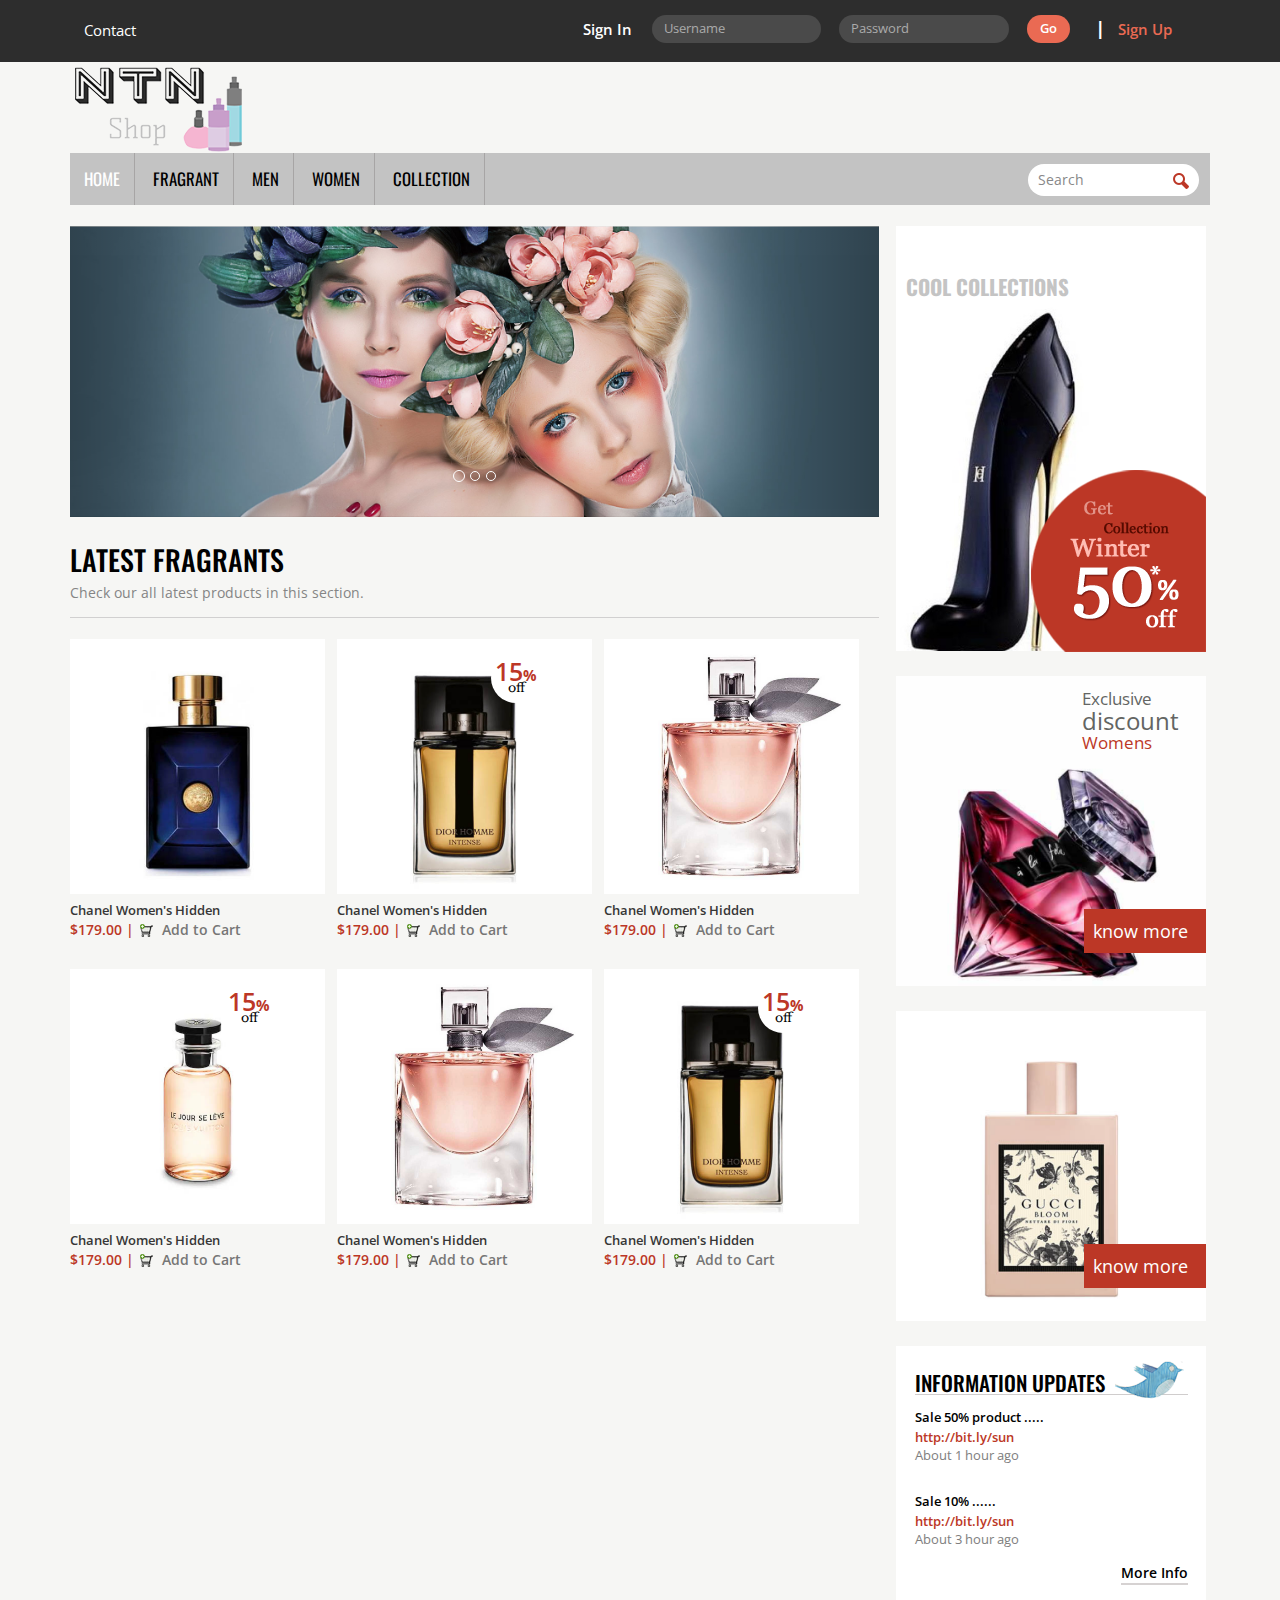
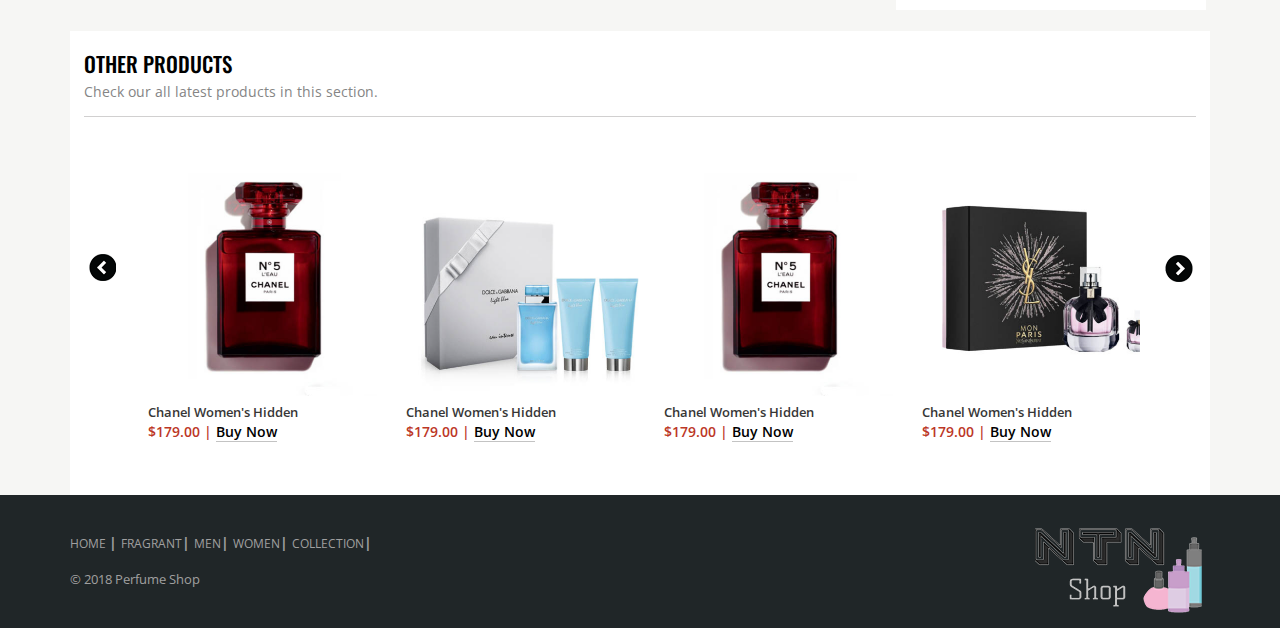
==== commit da7dca83: "edit Twiter" ====
--- a/index.html
+++ b/index.html
@@ -194,19 +194,19 @@
 					<a href="#" class="know-more">know more</a>
 				</div>
 				<div class="twitter-in">
-					<h5>TWITTER  UPDATES</h5>
+					<h5>INFORMATION  UPDATES</h5>
 					<span class="twitter-ic">	</span>
 					<div class="up-date">
-						<p>@suniljoshi Looks like nice and dicent design</p>
+						<p>Sale 50% product .....</p>
 						<a href="#">http://bit.ly/sun</a>
-						<p class="ago">About 1 hour ago via twitterfeed</p>
+						<p class="ago">About 1 hour ago</p>
 					</div>
 					<div class="up-date">
-						<p>@suniljoshi Looks like nice and dicent design</p>
+						<p>Sale 10% ......</p>
 						<a href="#">http://bit.ly/sun</a>
-						<p class="ago">About 1 hour ago via twitterfeed</p>
-					</div>
-					<a href="#" class="tweets">More Tweets</a>
+						<p class="ago">About 3 hour ago</p>
+					</div>
+					<a href="#" class="tweets">More Info</a>
 					<div class="clearfix"> </div>
 				</div>
 			</div>
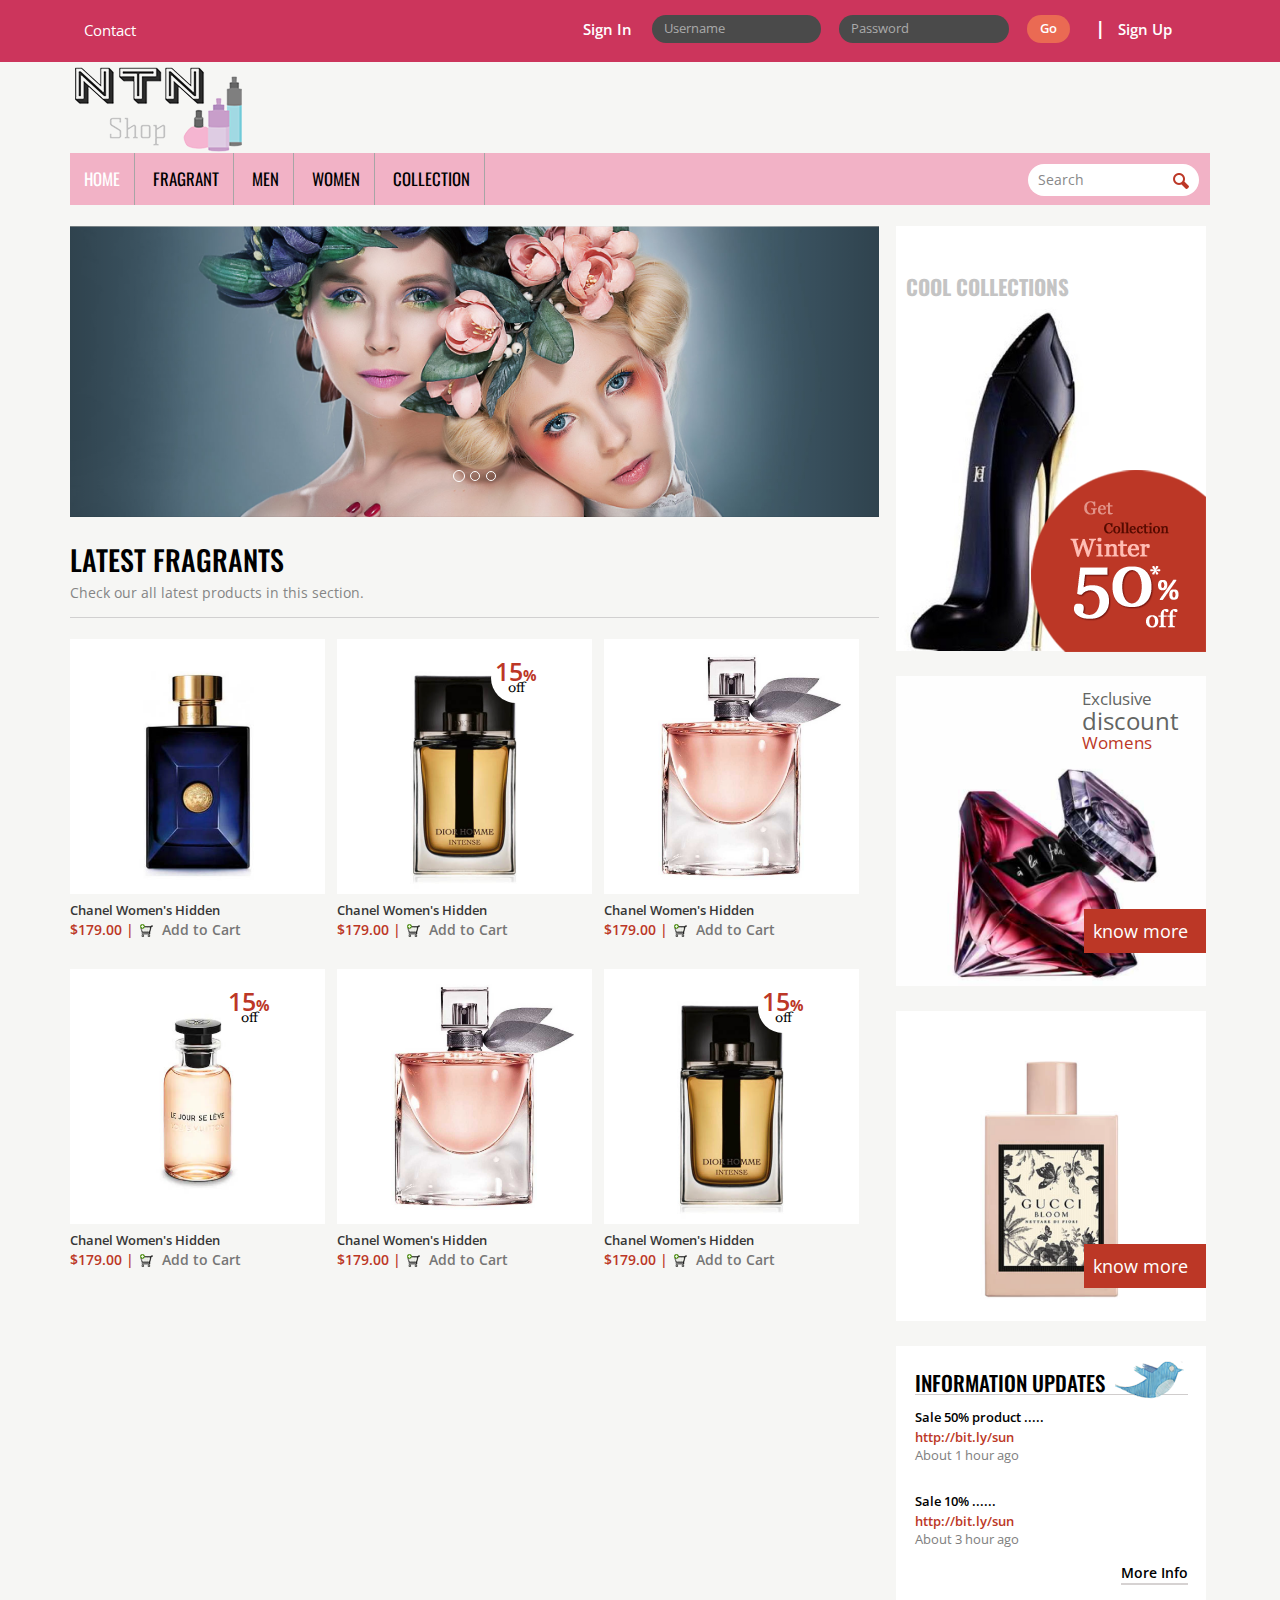
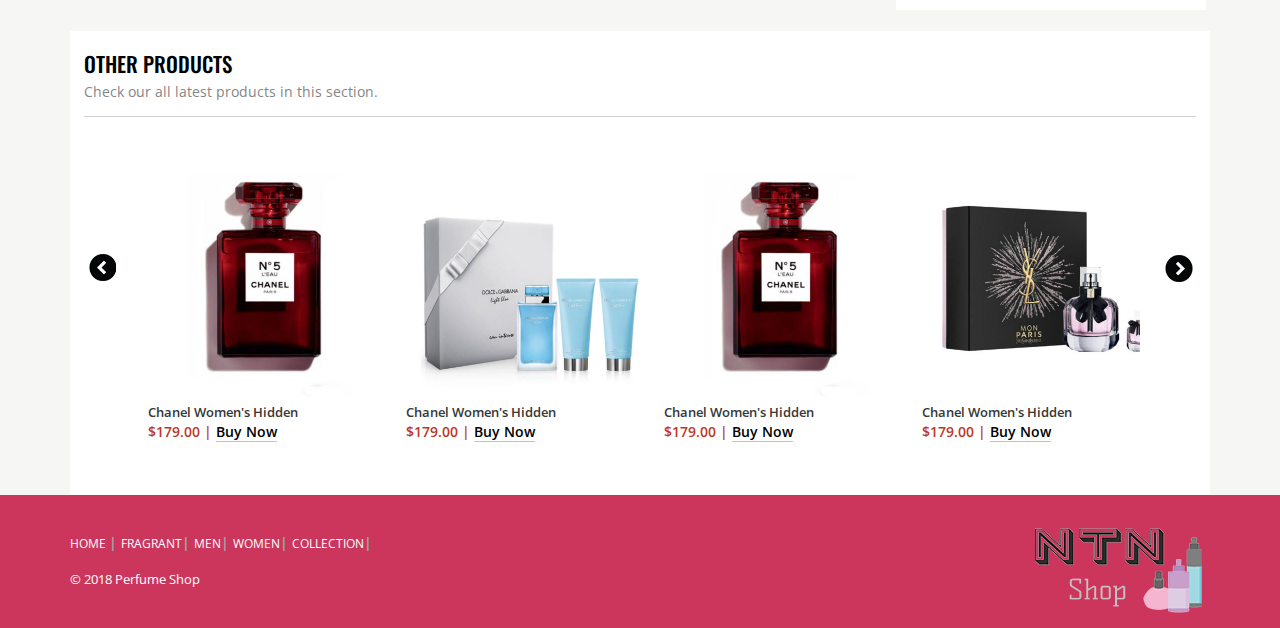
==== commit fa60f403: "báo cáo tiến độ 19/12" ====
--- a/index.html
+++ b/index.html
@@ -93,36 +93,32 @@
 		<div class="container">
 		<div class="women-in">
 			<div class="col-md-9 col-d">
-				<div id="myCarousel" class="carousel slide" data-ride="carousel">
-    				<!-- Indicators -->
-    				<ol class="carousel-indicators">
-     					<li data-target="#myCarousel" data-slide-to="0" class="active"></li>
-      					<li data-target="#myCarousel" data-slide-to="1"></li>
-      					<li data-target="#myCarousel" data-slide-to="2"></li>
-    				</ol>
-    				<!-- Wrapper for slides -->
-    				<div class="carousel-inner">
-      					<div class="item active">
-        					<img src="slider/1.jpg" alt="#" style="width:100%;">
-      					</div>
-      					<div class="item">
-        					<img src="slider/2.jpg" alt="#" style="width:100%;">
-      					</div>
-    
-      					<div class="item">
-        					<img src="slider/3.jpg" alt="#" style="width:100%;">
-      					</div>
-    				</div>
-    				<!-- Left and right controls -->
-    				<a class="left carousel-control" href="#myCarousel" data-slide="prev">
-      					<span class="glyphicon glyphicon-chevron-left"></span>
-      					<span class="sr-only">Previous</span>
-    				</a>
-    				<a class="right carousel-control" href="#myCarousel" data-slide="next">
-      					<span class="glyphicon glyphicon-chevron-right"></span>
-      					<span class="sr-only">Next</span>
-    				</a>
-  				</div>
+				<div id="carouselExampleIndicators" class="carousel slide" data-ride="carousel">
+				  <ol class="carousel-indicators">
+				    <li data-target="#carouselExampleIndicators" data-slide-to="0" class="active"></li>
+				    <li data-target="#carouselExampleIndicators" data-slide-to="1"></li>
+				    <li data-target="#carouselExampleIndicators" data-slide-to="2"></li>
+				  </ol>
+				  <div class="carousel-inner">
+				    <div class="item active">
+				      <img class="d-block w-100" src="slider/1.jpg" alt="First slide">
+				    </div>
+				    <div class="item">
+				      <img class="d-block w-100" src="slider/2.jpg" alt="Second slide">
+				    </div>
+				    <div class="item">
+				      <img class="d-block w-100" src="slider/3.jpg" alt="Third slide">
+				    </div>
+				  </div>
+				  <a class="carousel-control left" href="#carouselExampleIndicators" role="button" data-slide="prev">
+				    <span class="carousel-control-prev-icon" aria-hidden="true"></span>
+				    <span class="sr-only">Previous</span>
+				  </a>
+				  <a class="carousel-control right" href="#carouselExampleIndicators" role="button" data-slide="next">
+				    <span class="carousel-control-next-icon" aria-hidden="true"></span>
+				    <span class="sr-only">Next</span>
+				  </a>
+				</div>
 				<!---->
 				<div class="in-line">
 					<div class="para-an">
--- a/css/style.css
+++ b/css/style.css
@@ -24,7 +24,7 @@
 	margin:0;
 }
 .header-top{
-	background:#2d2d2d;
+	background:#cc355c;
 }
 .header-grid{
 	float:left;
@@ -105,7 +105,7 @@
 	float: left;
 	padding: 4px 0;
 	font-weight: 600;
-	color: #ea6a53;
+	color: #ffffff;
 	width: 14%;
 	padding: 4px 0px 4px 13px;
 }
@@ -114,7 +114,7 @@
 }
 /*----*/
 .header-bottom-bottom{
-	background:#c3c3c3;
+	background:#f2b2c6;
 }
 .top-nav ul li{
 	display:inline-block;
@@ -598,13 +598,13 @@
 }
 /*----*/
 .footer{
-	background: #202628;
+	background: #cc355c;
 	padding: 2em 0 1em;
 }
 .footer p{
 	margin:1em 0;
 	font-size: 0.9em;
-	color:#a0a0a0;
+	color:#ffffff;
 }
 p.footer-grid a{
 	color:#fff;	
@@ -630,7 +630,7 @@
 }
 .class-footer ul li a{
 	text-decoration:none;
-	color:#a0a0a0;
+	color:#ffffff;
 	font-size:0.87em;	
 }
 .class-footer ul li a:hover{
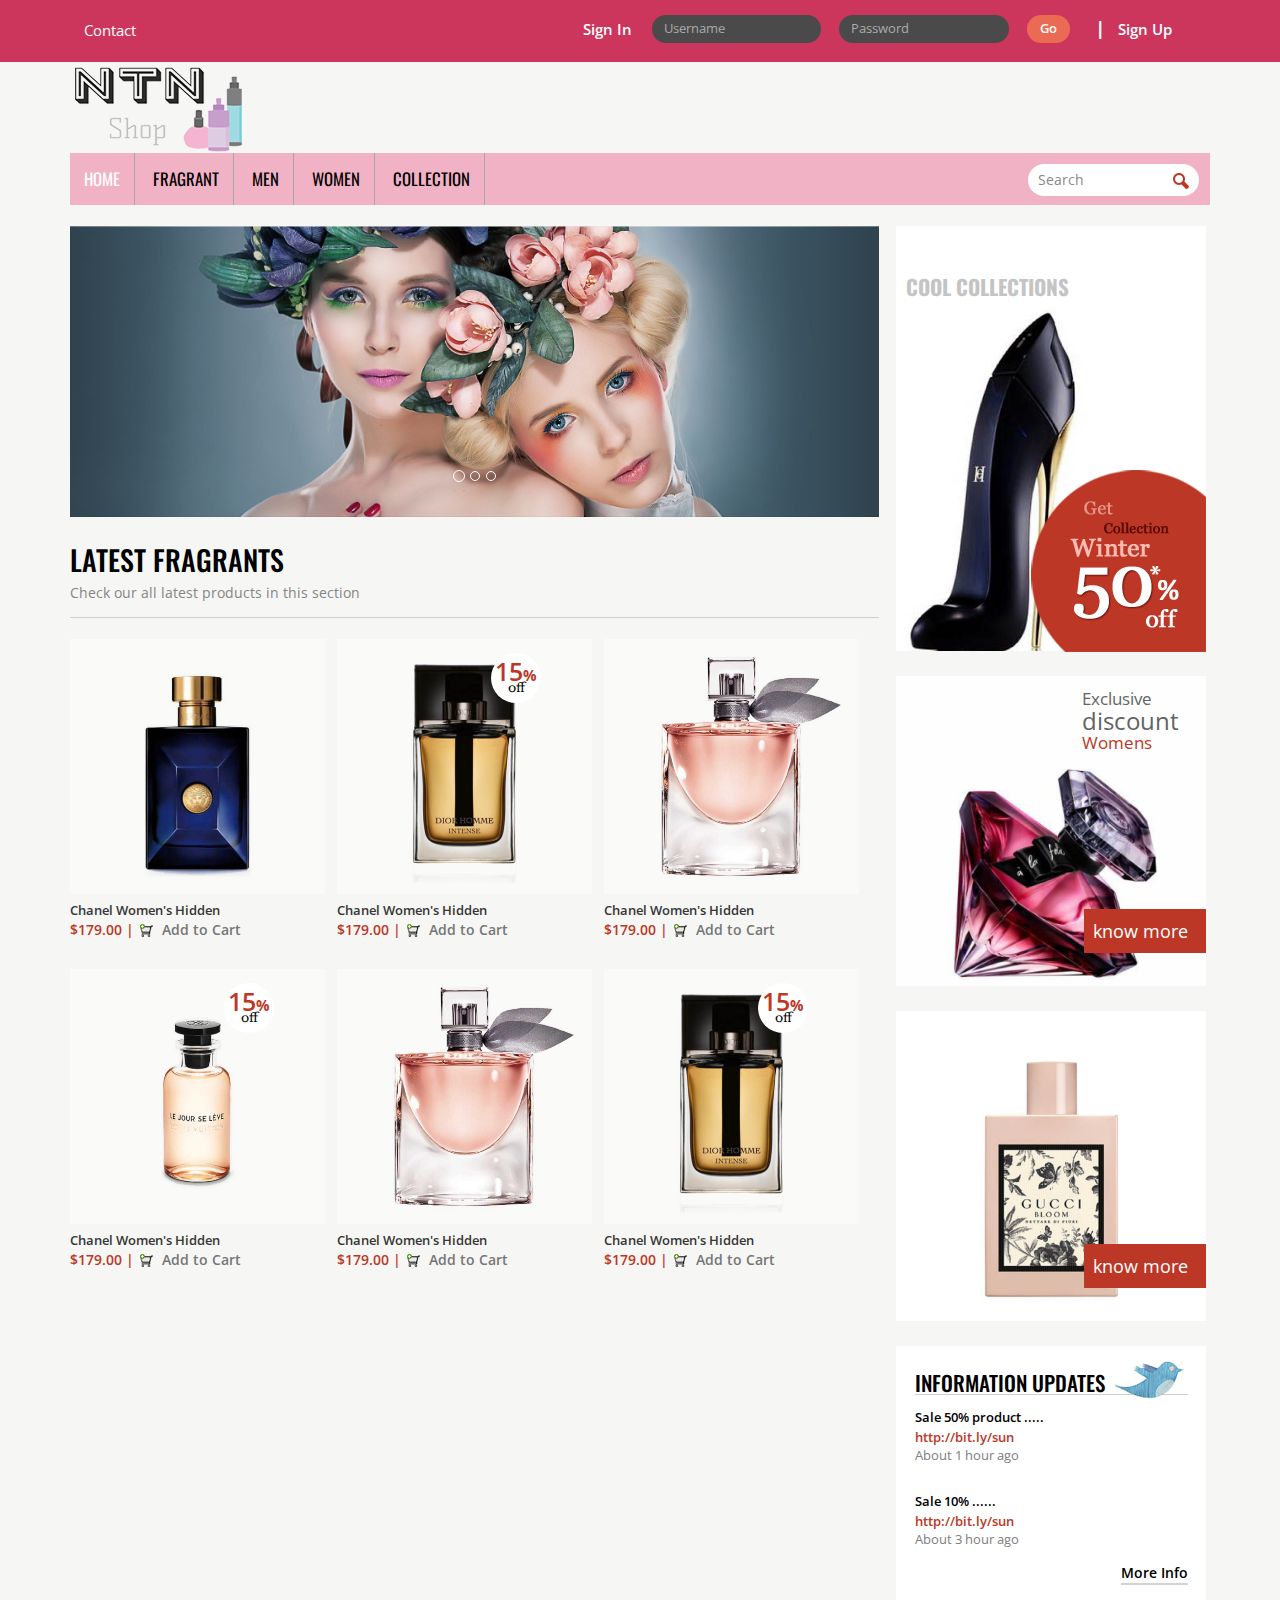
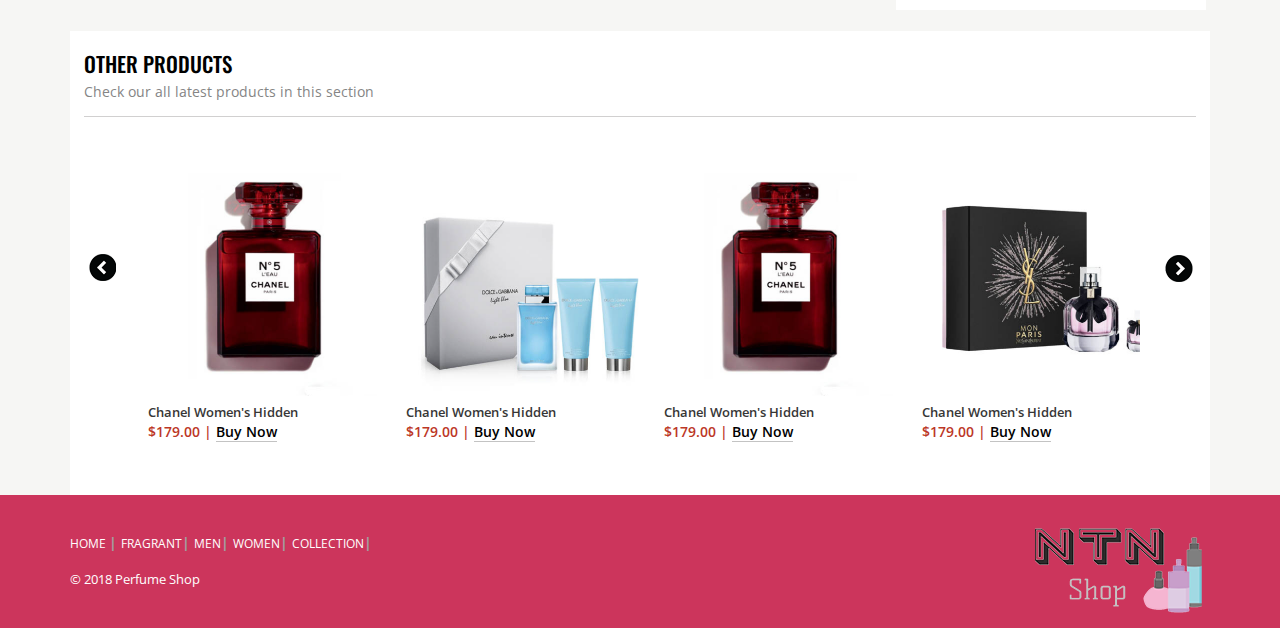
==== commit 0bc0a43c: "Fix theo yêu cầu của thầy" ====
--- a/index.html
+++ b/index.html
@@ -123,16 +123,16 @@
 				<div class="in-line">
 					<div class="para-an">
 						<h3>LATEST  FRAGRANTS</h3>
-						<p>Check our all latest products in this section.</p>
+						<p>Check our all latest products in this section</p>
 					</div>
 					<div class="lady-in">
 						<div class="col-md-4 you-para">
-							<a href="single.html"><img class="img-responsive pic-in" src="images/pi.jpg" alt=" " ></a>
-							<p>Chanel Women's Hidden</p>
-							<span>$179.00  | <label class="cat-in"> </label> <a href="#">Add to Cart </a></span>
-						</div>
-						<div class="col-md-4 you-para">
-							<a href="single.html"><img class="img-responsive pic-in" src="images/pi4.jpg" alt=" " ></a>
+							<a href="single.html"><img class="img-responsive pic-in" src="images/pi.png" alt=" " ></a>
+							<p>Chanel Women's Hidden</p>
+							<span>$179.00  | <label class="cat-in"> </label> <a href="#">Add to Cart </a></span>
+						</div>
+						<div class="col-md-4 you-para">
+							<a href="single.html"><img class="img-responsive pic-in" src="images/pi4.png" alt=" " ></a>
 							<div class="you-in">
 								<span>15<label>%</label></span>
 							<small>off</small>
@@ -141,13 +141,13 @@
 							<span>$179.00  | <label class="cat-in"> </label> <a href="#">Add to Cart </a></span>
 						</div>
 						<div class="col-md-4 you-para para-grid">
-							<a href="single.html"><img class="img-responsive pic-in" src="images/pi5.jpg" alt=" " ></a>
-							<p>Chanel Women's Hidden</p>
-							<span>$179.00  | <label class="cat-in"> </label> <a href="#">Add to Cart </a></span>
-						</div>
-
-						<div class="col-md-4 you-para">
-							<a href="single.html"><img class="img-responsive pic-in" src="images/pi6.jpg" alt=" " ></a>
+							<a href="single.html"><img class="img-responsive pic-in" src="images/pi5.png" alt=" " ></a>
+							<p>Chanel Women's Hidden</p>
+							<span>$179.00  | <label class="cat-in"> </label> <a href="#">Add to Cart </a></span>
+						</div>
+
+						<div class="col-md-4 you-para">
+							<a href="single.html"><img class="img-responsive pic-in" src="images/pi6.png" alt=" " ></a>
 							<div class="you-in">
 								<span>15<label>%</label></span>
 							<small>off</small>
@@ -156,12 +156,12 @@
 							<span>$179.00  | <label class="cat-in"> </label> <a href="#">Add to Cart </a></span>
 						</div>
 						<div class="col-md-4 you-para">
-							<a href="single.html"><img class="img-responsive pic-in" src="images/pi5.jpg" alt=" " ></a>
+							<a href="single.html"><img class="img-responsive pic-in" src="images/pi5.png" alt=" " ></a>
 							<p>Chanel Women's Hidden</p>
 							<span>$179.00  | <label class="cat-in"> </label> <a href="#">Add to Cart </a></span>
 						</div>
 						<div class="col-md-4 you-para para-grid">
-							<a href="single.html"><img class="img-responsive pic-in" src="images/pi4.jpg" alt=" " ></a>
+							<a href="single.html"><img class="img-responsive pic-in" src="images/pi4.png" alt=" " ></a>
 							<div class="you-in">
 								<span>15<label>%</label></span>
 							<small>off</small>
@@ -212,7 +212,7 @@
 			<div class="lady-in-on">
 			<div class="buy-an">
 						<h3>OTHER PRODUCTS</h3>
-						<p>Check our all latest products in this section.</p>
+						<p>Check our all latest products in this section</p>
 					</div>
 					<ul id="flexiselDemo1">
 				<li><a href="#"><img class="img-responsive women" src="images/pic.jpg" alt=""></a>
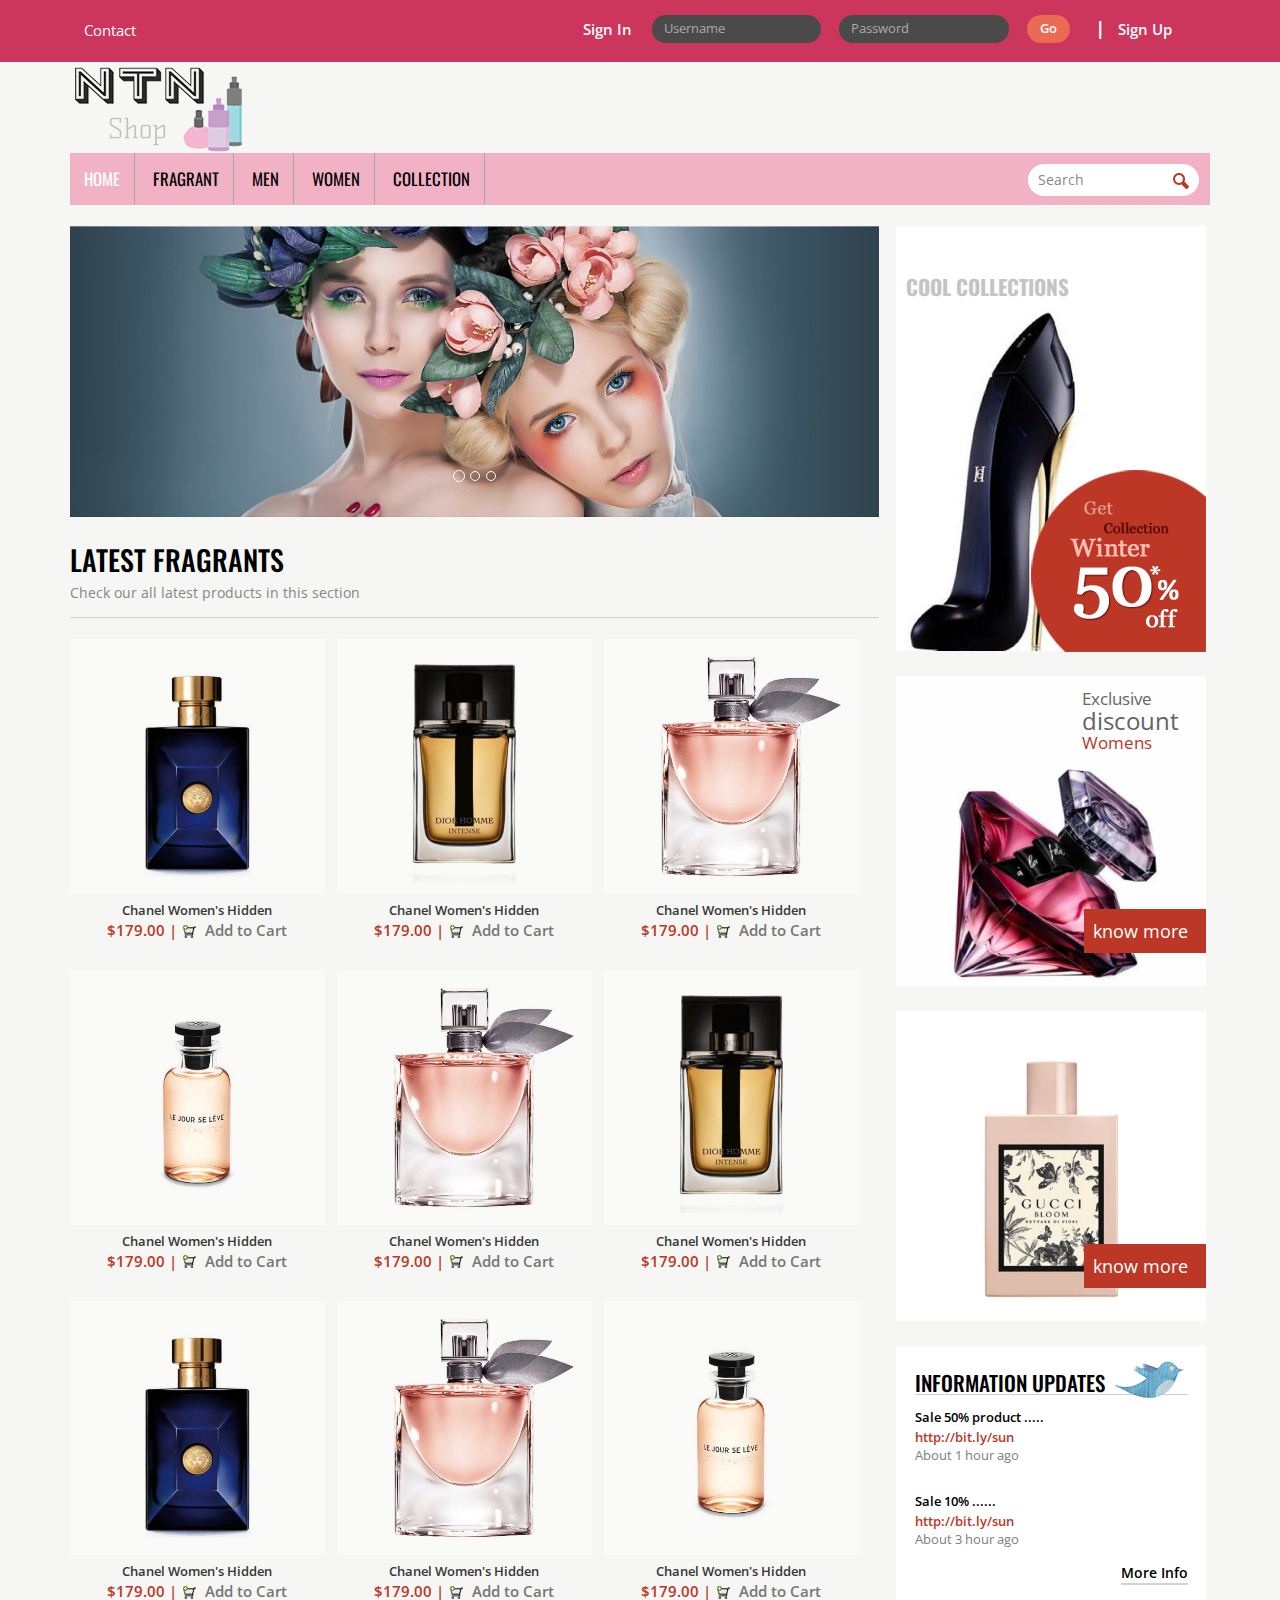
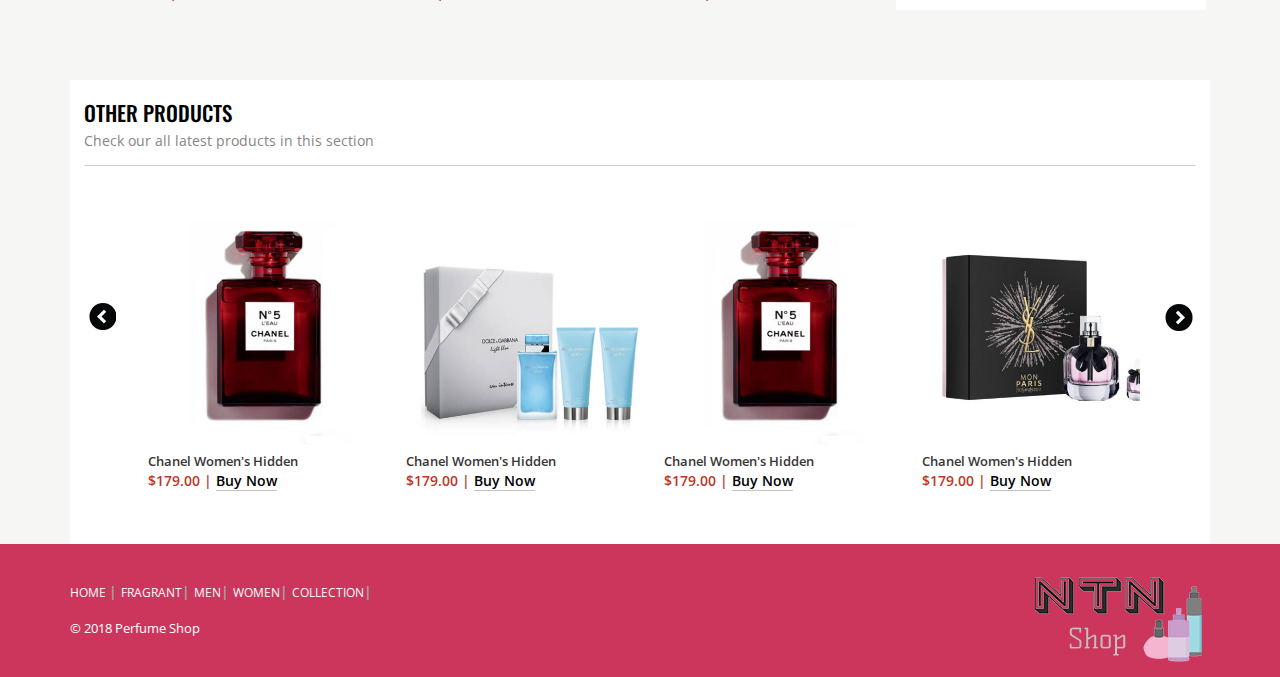
==== commit 4dd66117: "Home: Hiệu ứng mouse-over(hover) trên sản phẩm" ====
--- a/index.html
+++ b/index.html
@@ -127,46 +127,173 @@
 					</div>
 					<div class="lady-in">
 						<div class="col-md-4 you-para">
-							<a href="single.html"><img class="img-responsive pic-in" src="images/pi.png" alt=" " ></a>
-							<p>Chanel Women's Hidden</p>
-							<span>$179.00  | <label class="cat-in"> </label> <a href="#">Add to Cart </a></span>
-						</div>
-						<div class="col-md-4 you-para">
-							<a href="single.html"><img class="img-responsive pic-in" src="images/pi4.png" alt=" " ></a>
-							<div class="you-in">
-								<span>15<label>%</label></span>
-							<small>off</small>
-							</div>
-							<p>Chanel Women's Hidden</p>
-							<span>$179.00  | <label class="cat-in"> </label> <a href="#">Add to Cart </a></span>
-						</div>
-						<div class="col-md-4 you-para para-grid">
-							<a href="single.html"><img class="img-responsive pic-in" src="images/pi5.png" alt=" " ></a>
-							<p>Chanel Women's Hidden</p>
-							<span>$179.00  | <label class="cat-in"> </label> <a href="#">Add to Cart </a></span>
-						</div>
-
-						<div class="col-md-4 you-para">
-							<a href="single.html"><img class="img-responsive pic-in" src="images/pi6.png" alt=" " ></a>
-							<div class="you-in">
-								<span>15<label>%</label></span>
-							<small>off</small>
-							</div>
-							<p>Chanel Women's Hidden</p>
-							<span>$179.00  | <label class="cat-in"> </label> <a href="#">Add to Cart </a></span>
-						</div>
-						<div class="col-md-4 you-para">
-							<a href="single.html"><img class="img-responsive pic-in" src="images/pi5.png" alt=" " ></a>
-							<p>Chanel Women's Hidden</p>
-							<span>$179.00  | <label class="cat-in"> </label> <a href="#">Add to Cart </a></span>
-						</div>
-						<div class="col-md-4 you-para para-grid">
-							<a href="single.html"><img class="img-responsive pic-in" src="images/pi4.png" alt=" " ></a>
-							<div class="you-in">
-								<span>15<label>%</label></span>
-							<small>off</small>
-							</div>
-							<p>Chanel Women's Hidden</p>
+							<div class="imgBox">
+								<img src="images/pi.png" alt=" " >
+								<div class="details">
+									<div class="content">
+										<h1>ABOUT PRODUCT</h1>
+										<h2>
+											Product comes from Chanel brand
+											Recommended for casual wear
+											Great for romantic and full-bodied
+											Features of Centories, Centifolia rose, osmanthus and Sambac jasmine, supported by a background of patchouli
+										</h2>
+									</div>
+								</div>
+							</div>
+
+							<p class="custom-p">Chanel Women's Hidden</p>
+							<span>$179.00  | <label class="cat-in"> </label> <a href="#">Add to Cart </a></span>
+						</div>
+						<div class="col-md-4 you-para">
+							<div class="imgBox">
+								<img src="images/pi4.png" alt=" " >
+								<div class="details">
+									<div class="content">
+										<h1>ABOUT PRODUCT</h1>
+										<h2>
+											Product comes from Chanel brand
+											Recommended for casual wear
+											Great for romantic and full-bodied
+											Features of Centories, Centifolia rose, osmanthus and Sambac jasmine, supported by a background of patchouli
+										</h2>
+									</div>
+								</div>
+							</div>
+							<p class="custom-p">Chanel Women's Hidden</p>
+							<span>$179.00  | <label class="cat-in"> </label> <a href="#">Add to Cart </a></span>
+						</div>
+						<div class="col-md-4 you-para">
+							<div class="imgBox">
+								<img src="images/pi5.png" alt=" " >
+								<div class="details">
+									<div class="content">
+										<h1>ABOUT PRODUCT</h1>
+										<h2>
+											Product comes from Chanel brand
+											Recommended for casual wear
+											Great for romantic and full-bodied
+											Features of Centories, Centifolia rose, osmanthus and Sambac jasmine, supported by a background of patchouli
+										</h2>
+									</div>
+								</div>
+							</div>
+
+							<p class="custom-p">Chanel Women's Hidden</p>
+							<span>$179.00  | <label class="cat-in"> </label> <a href="#">Add to Cart </a></span>
+						</div>
+						<div class="col-md-4 you-para">
+							<div class="imgBox">
+								<img src="images/pi6.png" alt=" " >
+								<div class="details">
+									<div class="content">
+										<h1>ABOUT PRODUCT</h1>
+										<h2>
+											Product comes from Chanel brand
+											Recommended for casual wear
+											Great for romantic and full-bodied
+											Features of Centories, Centifolia rose, osmanthus and Sambac jasmine, supported by a background of patchouli
+										</h2>
+									</div>
+								</div>
+							</div>
+
+							<p class="custom-p">Chanel Women's Hidden</p>
+							<span>$179.00  | <label class="cat-in"> </label> <a href="#">Add to Cart </a></span>
+						</div>
+						<div class="col-md-4 you-para">
+							<div class="imgBox">
+								<img src="images/pi5.png" alt=" " >
+								<div class="details">
+									<div class="content">
+										<h1>ABOUT PRODUCT</h1>
+										<h2>
+											Product comes from Chanel brand
+											Recommended for casual wear
+											Great for romantic and full-bodied
+											Features of Centories, Centifolia rose, osmanthus and Sambac jasmine, supported by a background of patchouli
+										</h2>
+									</div>
+								</div>
+							</div>
+
+							<p class="custom-p">Chanel Women's Hidden</p>
+							<span>$179.00  | <label class="cat-in"> </label> <a href="#">Add to Cart </a></span>
+						</div>
+						<div class="col-md-4 you-para">
+							<div class="imgBox">
+								<img src="images/pi4.png" alt=" " >
+								<div class="details">
+									<div class="content">
+										<h1>ABOUT PRODUCT</h1>
+										<h2>
+											Product comes from Chanel brand
+											Recommended for casual wear
+											Great for romantic and full-bodied
+											Features of Centories, Centifolia rose, osmanthus and Sambac jasmine, supported by a background of patchouli
+										</h2>
+									</div>
+								</div>
+							</div>
+
+							<p class="custom-p">Chanel Women's Hidden</p>
+							<span>$179.00  | <label class="cat-in"> </label> <a href="#">Add to Cart </a></span>
+						</div>
+						<div class="col-md-4 you-para">
+							<div class="imgBox">
+								<img src="images/pi.png" alt=" " >
+								<div class="details">
+									<div class="content">
+										<h1>ABOUT PRODUCT</h1>
+										<h2>
+											Product comes from Chanel brand
+											Recommended for casual wear
+											Great for romantic and full-bodied
+											Features of Centories, Centifolia rose, osmanthus and Sambac jasmine, supported by a background of patchouli
+										</h2>
+									</div>
+								</div>
+							</div>
+
+							<p class="custom-p">Chanel Women's Hidden</p>
+							<span>$179.00  | <label class="cat-in"> </label> <a href="#">Add to Cart </a></span>
+						</div>
+						<div class="col-md-4 you-para">
+							<div class="imgBox">
+								<img src="images/pi5.png" alt=" " >
+								<div class="details">
+									<div class="content">
+										<h1>ABOUT PRODUCT</h1>
+										<h2>
+											Product comes from Chanel brand
+											Recommended for casual wear
+											Great for romantic and full-bodied
+											Features of Centories, Centifolia rose, osmanthus and Sambac jasmine, supported by a background of patchouli
+										</h2>
+									</div>
+								</div>
+							</div>
+
+							<p class="custom-p">Chanel Women's Hidden</p>
+							<span>$179.00  | <label class="cat-in"> </label> <a href="#">Add to Cart </a></span>
+						</div>
+						<div class="col-md-4 you-para">
+							<div class="imgBox">
+								<img src="images/pi6.png" alt=" " >
+								<div class="details">
+									<div class="content">
+										<h1>ABOUT PRODUCT</h1>
+										<h2>
+											Product comes from Chanel brand
+											Recommended for casual wear
+											Great for romantic and full-bodied
+											Features of Centories, Centifolia rose, osmanthus and Sambac jasmine, supported by a background of patchouli
+										</h2>
+									</div>
+								</div>
+							</div>
+
+							<p class="custom-p">Chanel Women's Hidden</p>
 							<span>$179.00  | <label class="cat-in"> </label> <a href="#">Add to Cart </a></span>
 						</div>
 						<div class="clearfix"> </div>
--- a/css/style.css
+++ b/css/style.css
@@ -313,6 +313,8 @@
 	width: 31.49%;
 	margin-right: 1.5%;
 	padding: 0 0 2em;
+	align-items: center;
+	text-align: center;
 }
 .lady-in {
 	padding: 1.5em 0 0;
@@ -325,11 +327,67 @@
 	font-size: 0.9em;
 	font-weight: 600;
 	padding: 8px 0 0;
+	text-align: center;
+}
+.you-para .imgBox{
+	position: relative;
+	overflow: hidden;
+}
+.you-para .imgBox img{
+	max-width: 100%;
+	transition: transform 2s;
+}
+.you-para:hover .imgBox img{
+	transform: scale(1.2);
+}
+.you-para .imgBox .details{
+	position: absolute;
+	top: 0;
+	left: 0;
+	bottom: 0;
+	right: 0;
+	background: rgb(188,66,93,0.7);
+	transform: scaleY(0);
+	transition: transform .5s;
+}
+.you-para .imgBox:hover .details
+{
+	transform: scaleY(1);
+}
+.you-para .imgBox .details .content{
+	position: absolute;
+	top: 50%;
+	width: 100%;
+	text-align: center;
+	transform: translateY(-50%);
+	color: #fff;
+}
+.you-para .imgBox .details .content h2{
+	margin: 0;
+	padding: 0.2em;
+	font-size: 0.9em;
+	color: #f7cfce;
+}
+.you-para .imgBox .details .content h1{
+	margin: 0;
+	padding: 1.5em;
+	font-size: 1.3em;
+	font-style: italic;
+	font-weight: 600;
+	color: #4a4a4a;
+}
+.you-para .imgBox .details .content p{
+	margin: 0.9em 0 0;
+	padding: 0;
+	font-size: 0.9em;
+	color: #fff;
 }
 .you-para span{
-	font-size: 1em;
+	font-size: 1.1em;
 	color: #bc3726;
 	font-weight: 600;
+	text-align: center;
+	align-items: center;
 }
 .you-para span a{
 	color:#767676;
@@ -353,7 +411,7 @@
 	left: 11em;
 }
 .you-in span{
-	font-size: 1.8em;
+	font-size: 1.3em;
 	color: #bc3726;
 	display: block;
 	height: 24px;
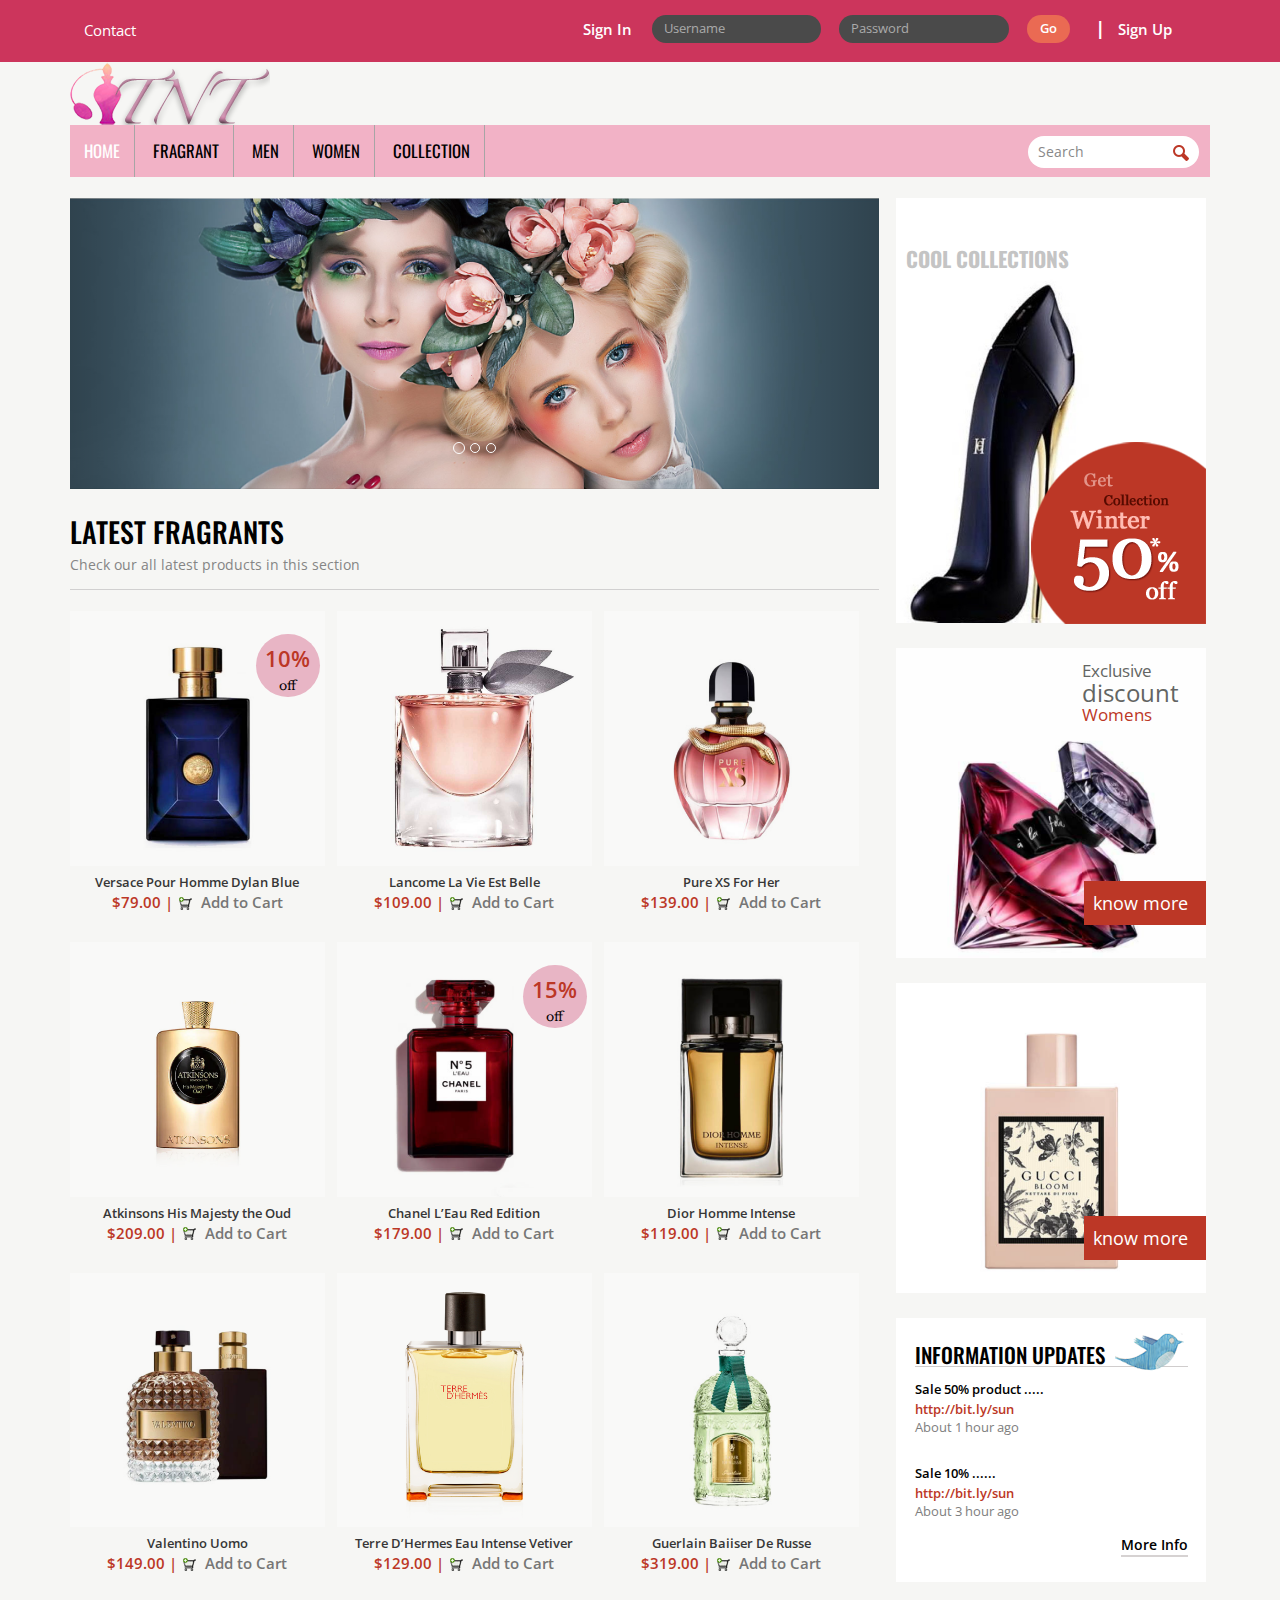
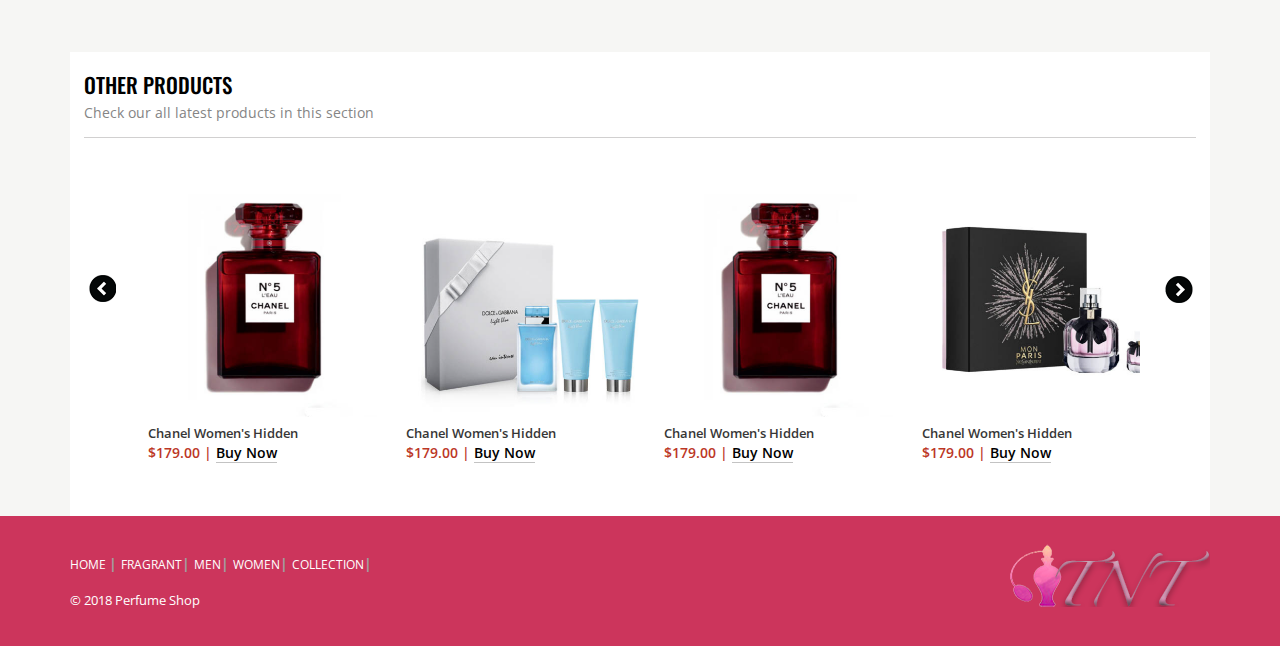
==== commit 3e32348d: "Custom circle-sale-off" ====
--- a/index.html
+++ b/index.html
@@ -127,175 +127,202 @@
 					</div>
 					<div class="lady-in">
 						<div class="col-md-4 you-para">
-							<div class="imgBox">
-								<img src="images/pi.png" alt=" " >
-								<div class="details">
-									<div class="content">
-										<h1>ABOUT PRODUCT</h1>
-										<h2>
-											Product comes from Chanel brand
-											Recommended for casual wear
-											Great for romantic and full-bodied
-											Features of Centories, Centifolia rose, osmanthus and Sambac jasmine, supported by a background of patchouli
-										</h2>
-									</div>
-								</div>
-							</div>
-
-							<p class="custom-p">Chanel Women's Hidden</p>
+							<a href="single.html">
+								<div class="imgBox">
+									<img src="images/home/1.png" alt="single.html" >
+									<div class="circle">
+										<span>10%</span>
+										<small>off</small>
+									</div>
+									<div class="details">
+										<div class="content">
+											<h1>ABOUT PRODUCT</h1>
+											<h2>
+												Product comes from Chanel brand.
+												Recommended for casual wear.
+												Great for romantic and full-bodied.
+												Features of Centories, Centifolia rose, osmanthus and Sambac jasmine, supported by a background of patchouli.
+											</h2>
+										</div>
+									</div>
+								</div>
+							</a>
+							<p class="custom-p">Versace Pour Homme Dylan Blue</p>
+							<span>$79.00  | <label class="cat-in"> </label> <a href="#">Add to Cart </a></span>
+						</div>
+						<!---->
+						<div class="col-md-4 you-para">
+							<a href="single.html">
+								<div class="imgBox">
+									<img src="images/home/2.png" alt="single.html" >
+									<div class="details">
+										<div class="content">
+											<h1>ABOUT PRODUCT</h1>
+											<h2>
+												Product comes from Chanel brand.
+												Recommended for casual wear.
+												Great for romantic and full-bodied.
+												Features of Centories, Centifolia rose, osmanthus and Sambac jasmine, supported by a background of patchouli.
+											</h2>
+										</div>
+									</div>
+								</div>
+							</a>
+							<p class="custom-p">Lancome La Vie Est Belle</p>
+							<span>$109.00  | <label class="cat-in"> </label> <a href="#">Add to Cart </a></span>
+						</div>
+						<!---->
+						<div class="col-md-4 you-para">
+							<a href="single.html">
+								<div class="imgBox">
+									<img src="images/home/3.png" alt="single.html" >
+									<div class="details">
+										<div class="content">
+											<h1>ABOUT PRODUCT</h1>
+											<h2>
+												Product comes from Chanel brand.
+												Recommended for casual wear.
+												Great for romantic and full-bodied.
+												Features of Centories, Centifolia rose, osmanthus and Sambac jasmine, supported by a background of patchouli.
+											</h2>
+										</div>
+									</div>
+								</div>
+							</a>
+							<p class="custom-p">Pure XS For Her</p>
+							<span>$139.00  | <label class="cat-in"> </label> <a href="#">Add to Cart </a></span>
+						</div>
+						<!---->
+						<div class="col-md-4 you-para">
+							<a href="single.html">
+								<div class="imgBox">
+									<img src="images/home/4.png" alt="single.html" >
+									<div class="details">
+										<div class="content">
+											<h1>ABOUT PRODUCT</h1>
+											<h2>
+												Product comes from Chanel brand.
+												Recommended for casual wear.
+												Great for romantic and full-bodied.
+												Features of Centories, Centifolia rose, osmanthus and Sambac jasmine, supported by a background of patchouli.
+											</h2>
+										</div>
+									</div>
+								</div>
+							</a>
+							<p class="custom-p">Atkinsons His Majesty the Oud</p>
+							<span>$209.00  | <label class="cat-in"> </label> <a href="#">Add to Cart </a></span>
+						</div>
+						<!---->
+						<div class="col-md-4 you-para">
+							<a href="single.html">
+								<div class="imgBox">
+									<img src="images/home/5.png" alt="single.html" >
+									<div class="circle">
+										<span>15%</span>
+										<small>off</small>
+									</div>
+									<div class="details">
+										<div class="content">
+											<h1>ABOUT PRODUCT</h1>
+											<h2>
+												Product comes from Chanel brand.
+												Recommended for casual wear.
+												Great for romantic and full-bodied.
+												Features of Centories, Centifolia rose, osmanthus and Sambac jasmine, supported by a background of patchouli.
+											</h2>
+										</div>
+									</div>
+								</div>
+							</a>
+							<p class="custom-p">Chanel L’Eau Red Edition</p>
 							<span>$179.00  | <label class="cat-in"> </label> <a href="#">Add to Cart </a></span>
 						</div>
-						<div class="col-md-4 you-para">
-							<div class="imgBox">
-								<img src="images/pi4.png" alt=" " >
-								<div class="details">
-									<div class="content">
-										<h1>ABOUT PRODUCT</h1>
-										<h2>
-											Product comes from Chanel brand
-											Recommended for casual wear
-											Great for romantic and full-bodied
-											Features of Centories, Centifolia rose, osmanthus and Sambac jasmine, supported by a background of patchouli
-										</h2>
-									</div>
-								</div>
-							</div>
-							<p class="custom-p">Chanel Women's Hidden</p>
-							<span>$179.00  | <label class="cat-in"> </label> <a href="#">Add to Cart </a></span>
-						</div>
-						<div class="col-md-4 you-para">
-							<div class="imgBox">
-								<img src="images/pi5.png" alt=" " >
-								<div class="details">
-									<div class="content">
-										<h1>ABOUT PRODUCT</h1>
-										<h2>
-											Product comes from Chanel brand
-											Recommended for casual wear
-											Great for romantic and full-bodied
-											Features of Centories, Centifolia rose, osmanthus and Sambac jasmine, supported by a background of patchouli
-										</h2>
-									</div>
-								</div>
-							</div>
-
-							<p class="custom-p">Chanel Women's Hidden</p>
-							<span>$179.00  | <label class="cat-in"> </label> <a href="#">Add to Cart </a></span>
-						</div>
-						<div class="col-md-4 you-para">
-							<div class="imgBox">
-								<img src="images/pi6.png" alt=" " >
-								<div class="details">
-									<div class="content">
-										<h1>ABOUT PRODUCT</h1>
-										<h2>
-											Product comes from Chanel brand
-											Recommended for casual wear
-											Great for romantic and full-bodied
-											Features of Centories, Centifolia rose, osmanthus and Sambac jasmine, supported by a background of patchouli
-										</h2>
-									</div>
-								</div>
-							</div>
-
-							<p class="custom-p">Chanel Women's Hidden</p>
-							<span>$179.00  | <label class="cat-in"> </label> <a href="#">Add to Cart </a></span>
-						</div>
-						<div class="col-md-4 you-para">
-							<div class="imgBox">
-								<img src="images/pi5.png" alt=" " >
-								<div class="details">
-									<div class="content">
-										<h1>ABOUT PRODUCT</h1>
-										<h2>
-											Product comes from Chanel brand
-											Recommended for casual wear
-											Great for romantic and full-bodied
-											Features of Centories, Centifolia rose, osmanthus and Sambac jasmine, supported by a background of patchouli
-										</h2>
-									</div>
-								</div>
-							</div>
-
-							<p class="custom-p">Chanel Women's Hidden</p>
-							<span>$179.00  | <label class="cat-in"> </label> <a href="#">Add to Cart </a></span>
-						</div>
-						<div class="col-md-4 you-para">
-							<div class="imgBox">
-								<img src="images/pi4.png" alt=" " >
-								<div class="details">
-									<div class="content">
-										<h1>ABOUT PRODUCT</h1>
-										<h2>
-											Product comes from Chanel brand
-											Recommended for casual wear
-											Great for romantic and full-bodied
-											Features of Centories, Centifolia rose, osmanthus and Sambac jasmine, supported by a background of patchouli
-										</h2>
-									</div>
-								</div>
-							</div>
-
-							<p class="custom-p">Chanel Women's Hidden</p>
-							<span>$179.00  | <label class="cat-in"> </label> <a href="#">Add to Cart </a></span>
-						</div>
-						<div class="col-md-4 you-para">
-							<div class="imgBox">
-								<img src="images/pi.png" alt=" " >
-								<div class="details">
-									<div class="content">
-										<h1>ABOUT PRODUCT</h1>
-										<h2>
-											Product comes from Chanel brand
-											Recommended for casual wear
-											Great for romantic and full-bodied
-											Features of Centories, Centifolia rose, osmanthus and Sambac jasmine, supported by a background of patchouli
-										</h2>
-									</div>
-								</div>
-							</div>
-
-							<p class="custom-p">Chanel Women's Hidden</p>
-							<span>$179.00  | <label class="cat-in"> </label> <a href="#">Add to Cart </a></span>
-						</div>
-						<div class="col-md-4 you-para">
-							<div class="imgBox">
-								<img src="images/pi5.png" alt=" " >
-								<div class="details">
-									<div class="content">
-										<h1>ABOUT PRODUCT</h1>
-										<h2>
-											Product comes from Chanel brand
-											Recommended for casual wear
-											Great for romantic and full-bodied
-											Features of Centories, Centifolia rose, osmanthus and Sambac jasmine, supported by a background of patchouli
-										</h2>
-									</div>
-								</div>
-							</div>
-
-							<p class="custom-p">Chanel Women's Hidden</p>
-							<span>$179.00  | <label class="cat-in"> </label> <a href="#">Add to Cart </a></span>
-						</div>
-						<div class="col-md-4 you-para">
-							<div class="imgBox">
-								<img src="images/pi6.png" alt=" " >
-								<div class="details">
-									<div class="content">
-										<h1>ABOUT PRODUCT</h1>
-										<h2>
-											Product comes from Chanel brand
-											Recommended for casual wear
-											Great for romantic and full-bodied
-											Features of Centories, Centifolia rose, osmanthus and Sambac jasmine, supported by a background of patchouli
-										</h2>
-									</div>
-								</div>
-							</div>
-
-							<p class="custom-p">Chanel Women's Hidden</p>
-							<span>$179.00  | <label class="cat-in"> </label> <a href="#">Add to Cart </a></span>
-						</div>
+						<!---->
+						<div class="col-md-4 you-para">
+							<a href="single.html">
+								<div class="imgBox">
+									<img src="images/home/6.png" alt="single.html" >
+									<div class="details">
+										<div class="content">
+											<h1>ABOUT PRODUCT</h1>
+											<h2>
+												Product comes from Chanel brand.
+												Recommended for casual wear.
+												Great for romantic and full-bodied.
+												Features of Centories, Centifolia rose, osmanthus and Sambac jasmine, supported by a background of patchouli.
+											</h2>
+										</div>
+									</div>
+								</div>
+							</a>
+							<p class="custom-p">Dior Homme Intense</p>
+							<span>$119.00  | <label class="cat-in"> </label> <a href="#">Add to Cart </a></span>
+						</div>
+						<!---->
+						<div class="col-md-4 you-para">
+							<a href="single.html">
+								<div class="imgBox">
+									<img src="images/home/7.png" alt="single.html" >
+									<div class="details">
+										<div class="content">
+											<h1>ABOUT PRODUCT</h1>
+											<h2>
+												Product comes from Chanel brand.
+												Recommended for casual wear.
+												Great for romantic and full-bodied.
+												Features of Centories, Centifolia rose, osmanthus and Sambac jasmine, supported by a background of patchouli.
+											</h2>
+										</div>
+									</div>
+								</div>
+							</a>
+							<p class="custom-p">Valentino Uomo</p>
+							<span>$149.00  | <label class="cat-in"> </label> <a href="#">Add to Cart </a></span>
+						</div>
+						<!---->
+						<div class="col-md-4 you-para">
+							<a href="single.html">
+								<div class="imgBox">
+									<img src="images/home/8.png" alt="single.html" >
+									<div class="details">
+										<div class="content">
+											<h1>ABOUT PRODUCT</h1>
+											<h2>
+												Product comes from Chanel brand.
+												Recommended for casual wear.
+												Great for romantic and full-bodied.
+												Features of Centories, Centifolia rose, osmanthus and Sambac jasmine, supported by a background of patchouli.
+											</h2>
+										</div>
+									</div>
+								</div>
+							</a>
+							<p class="custom-p">Terre D’Hermes Eau Intense Vetiver</p>
+							<span>$129.00  | <label class="cat-in"> </label> <a href="#">Add to Cart </a></span>
+						</div>
+						<!---->
+						<div class="col-md-4 you-para">
+							<a href="single.html">
+								<div class="imgBox">
+									<img src="images/home/9.png" alt="single.html" >
+									<div class="details">
+										<div class="content">
+											<h1>ABOUT PRODUCT</h1>
+											<h2>
+												Product comes from Chanel brand.
+												Recommended for casual wear.
+												Great for romantic and full-bodied.
+												Features of Centories, Centifolia rose, osmanthus and Sambac jasmine, supported by a background of patchouli.
+											</h2>
+										</div>
+									</div>
+								</div>
+							</a>
+							<p class="custom-p">Guerlain Baiiser De Russe</p>
+							<span>$319.00  | <label class="cat-in"> </label> <a href="#">Add to Cart </a></span>
+						</div>
+						<!---->
 						<div class="clearfix"> </div>
 					</div>
 				</div>
--- a/css/style.css
+++ b/css/style.css
@@ -333,6 +333,29 @@
 	position: relative;
 	overflow: hidden;
 }
+.you-para .imgBox .circle{
+	background: #e8b5c5;
+    border-radius: 50%;
+    width: 25%;
+    height: 25%;
+    text-align: center;
+    position: absolute;
+    top: 9%;
+    left: 73%;
+}
+.you-para .imgBox .circle span{
+	font-size: 1.6em;
+    color: #bc3726;
+    display: block;
+    font-weight: 600;
+    margin-top: 15%;
+}
+.you-para .imgBox .circle small{
+	font-size: 0.9em;
+    color: #000;
+    font-weight: 400;
+    font-family: 'Libre Baskerville', serif;
+}
 .you-para .imgBox img{
 	max-width: 100%;
 	transition: transform 2s;
@@ -364,17 +387,17 @@
 }
 .you-para .imgBox .details .content h2{
 	margin: 0;
-	padding: 0.2em;
-	font-size: 0.9em;
+	padding: 0.3em;
+	font-size: 0.93em;
 	color: #f7cfce;
 }
 .you-para .imgBox .details .content h1{
 	margin: 0;
-	padding: 1.5em;
+	padding: 0.3em;
 	font-size: 1.3em;
 	font-style: italic;
-	font-weight: 600;
-	color: #4a4a4a;
+	font-weight: 900;
+	color: #ffffff;
 }
 .you-para .imgBox .details .content p{
 	margin: 0.9em 0 0;
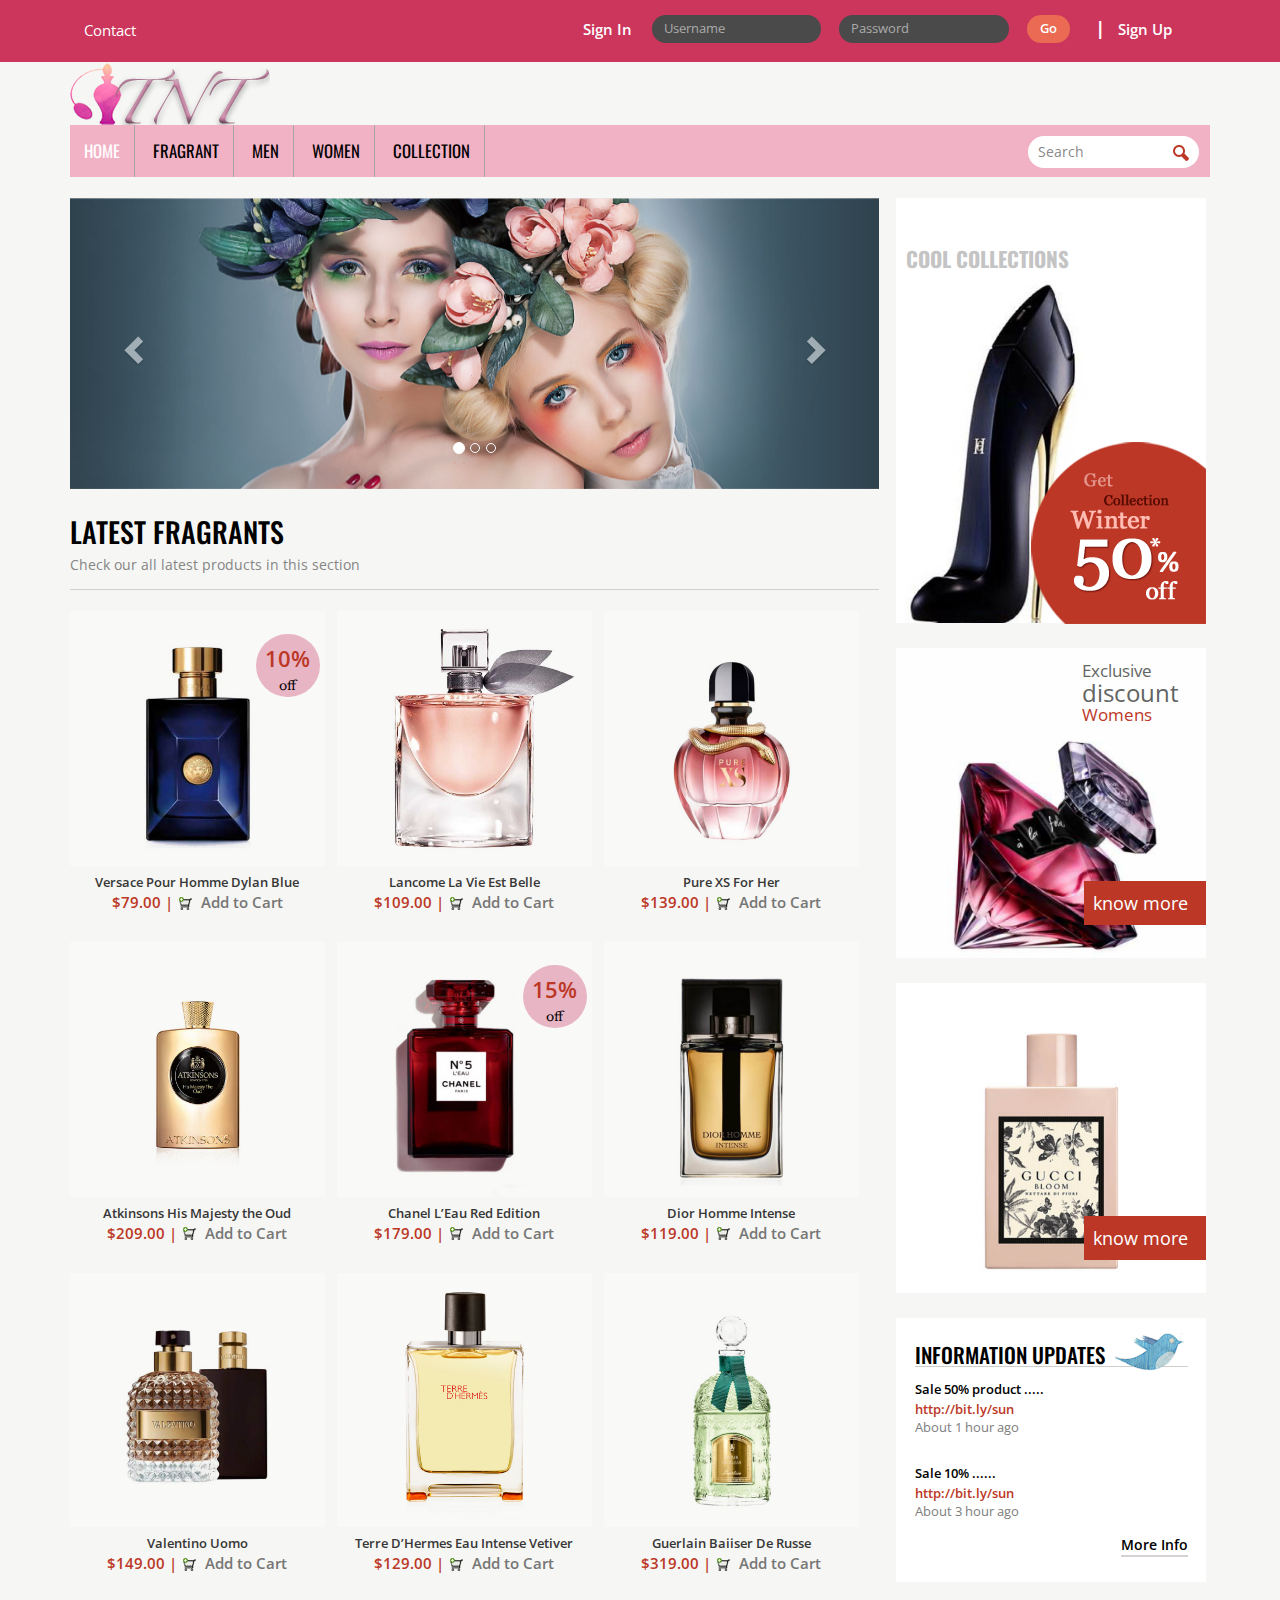
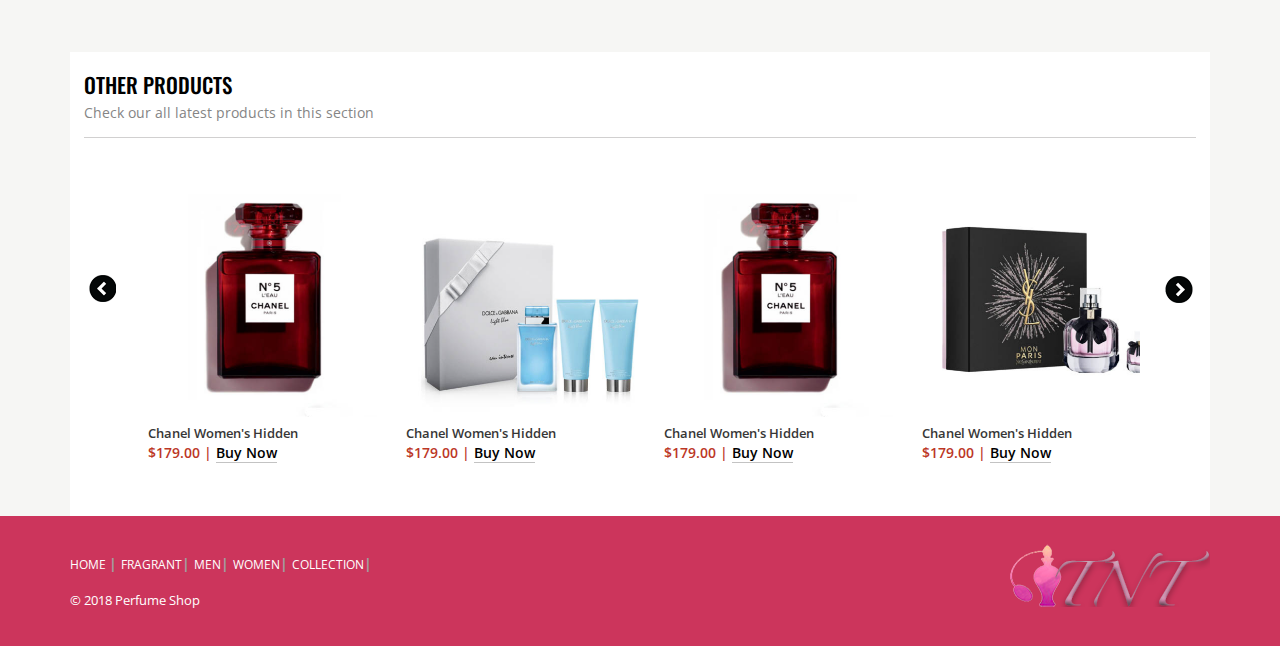
==== commit 27d4c3b4: "Fix Carousel on HomePage" ====
--- a/index.html
+++ b/index.html
@@ -5,6 +5,9 @@
 	<link href="css/bootstrap.css" rel="stylesheet" type="text/css" media="all" />
 	<!-- jQuery (necessary for Bootstrap's JavaScript plugins) -->
 	<script src="js/jquery.min.js"></script>
+	<link rel="stylesheet" href="https://maxcdn.bootstrapcdn.com/bootstrap/3.3.7/css/bootstrap.min.css">
+	<script src="https://maxcdn.bootstrapcdn.com/bootstrap/3.3.7/js/bootstrap.min.js"></script>
+	
 	<!-- Custom Theme files -->
 	<!--theme-style-->
 	<link href="css/style.css" rel="stylesheet" type="text/css" media="all" />
@@ -93,31 +96,39 @@
 		<div class="container">
 		<div class="women-in">
 			<div class="col-md-9 col-d">
-				<div id="carouselExampleIndicators" class="carousel slide" data-ride="carousel">
-				  <ol class="carousel-indicators">
-				    <li data-target="#carouselExampleIndicators" data-slide-to="0" class="active"></li>
-				    <li data-target="#carouselExampleIndicators" data-slide-to="1"></li>
-				    <li data-target="#carouselExampleIndicators" data-slide-to="2"></li>
-				  </ol>
-				  <div class="carousel-inner">
-				    <div class="item active">
-				      <img class="d-block w-100" src="slider/1.jpg" alt="First slide">
-				    </div>
-				    <div class="item">
-				      <img class="d-block w-100" src="slider/2.jpg" alt="Second slide">
-				    </div>
-				    <div class="item">
-				      <img class="d-block w-100" src="slider/3.jpg" alt="Third slide">
-				    </div>
+				<div id="myCarousel" class="carousel slide" data-ride="carousel">
+				    <!-- Indicators -->
+				    <ol class="carousel-indicators">
+				      <li data-target="#myCarousel" data-slide-to="0" class="active"></li>
+				      <li data-target="#myCarousel" data-slide-to="1"></li>
+				      <li data-target="#myCarousel" data-slide-to="2"></li>
+				    </ol>
+
+				    <!-- Wrapper for slides -->
+				    <div class="carousel-inner">
+
+				      <div class="item active">
+				        <img src="slider/1.jpg" alt="Los Angeles" style="width:100%;">
+				      </div>
+
+				      <div class="item">
+				        <img src="slider/2.jpg" alt="Chicago" style="width:100%;">
+				      </div>
+				    
+				      <div class="item">
+				        <img src="slider/3.jpg" alt="New York" style="width:100%;">
+				      </div>
+
+				      <!-- Left and right controls -->
+					    <a class="left carousel-control" href="#myCarousel" data-slide="prev">
+					      <span class="glyphicon glyphicon-chevron-left"></span>
+					      <span class="sr-only">Previous</span>
+					    </a>
+					    <a class="right carousel-control" href="#myCarousel" data-slide="next">
+					      <span class="glyphicon glyphicon-chevron-right"></span>
+					      <span class="sr-only">Next</span>
+					    </a>
 				  </div>
-				  <a class="carousel-control left" href="#carouselExampleIndicators" role="button" data-slide="prev">
-				    <span class="carousel-control-prev-icon" aria-hidden="true"></span>
-				    <span class="sr-only">Previous</span>
-				  </a>
-				  <a class="carousel-control right" href="#carouselExampleIndicators" role="button" data-slide="next">
-				    <span class="carousel-control-next-icon" aria-hidden="true"></span>
-				    <span class="sr-only">Next</span>
-				  </a>
 				</div>
 				<!---->
 				<div class="in-line">
@@ -137,12 +148,13 @@
 									<div class="details">
 										<div class="content">
 											<h1>ABOUT PRODUCT</h1>
-											<h2>
-												Product comes from Chanel brand.
-												Recommended for casual wear.
-												Great for romantic and full-bodied.
-												Features of Centories, Centifolia rose, osmanthus and Sambac jasmine, supported by a background of patchouli.
-											</h2>
+											<h3>Product comes from</h3><br><h2>Chanel brand</h2>
+											<br>
+											<h3>Recommended for</h3><br><h2>casual wear</h2>
+											<br>
+											<h3>Fragrant like</h3><br><h2>centifolia rose, osmanthus</h2>
+											<br>
+											<h3>Scent of perfume</h3><br><h2>up to 2 hours</h2>
 										</div>
 									</div>
 								</div>
@@ -158,12 +170,13 @@
 									<div class="details">
 										<div class="content">
 											<h1>ABOUT PRODUCT</h1>
-											<h2>
-												Product comes from Chanel brand.
-												Recommended for casual wear.
-												Great for romantic and full-bodied.
-												Features of Centories, Centifolia rose, osmanthus and Sambac jasmine, supported by a background of patchouli.
-											</h2>
+											<h3>Product comes from</h3><br><h2>Chanel brand</h2>
+											<br>
+											<h3>Recommended for</h3><br><h2>casual wear</h2>
+											<br>
+											<h3>Fragrant like</h3><br><h2>centifolia rose, osmanthus</h2>
+											<br>
+											<h3>Scent of perfume</h3><br><h2>up to 2 hours</h2>
 										</div>
 									</div>
 								</div>
@@ -179,12 +192,13 @@
 									<div class="details">
 										<div class="content">
 											<h1>ABOUT PRODUCT</h1>
-											<h2>
-												Product comes from Chanel brand.
-												Recommended for casual wear.
-												Great for romantic and full-bodied.
-												Features of Centories, Centifolia rose, osmanthus and Sambac jasmine, supported by a background of patchouli.
-											</h2>
+											<h3>Product comes from</h3><br><h2>Chanel brand</h2>
+											<br>
+											<h3>Recommended for</h3><br><h2>casual wear</h2>
+											<br>
+											<h3>Fragrant like</h3><br><h2>centifolia rose, osmanthus</h2>
+											<br>
+											<h3>Scent of perfume</h3><br><h2>up to 2 hours</h2>
 										</div>
 									</div>
 								</div>
@@ -200,12 +214,13 @@
 									<div class="details">
 										<div class="content">
 											<h1>ABOUT PRODUCT</h1>
-											<h2>
-												Product comes from Chanel brand.
-												Recommended for casual wear.
-												Great for romantic and full-bodied.
-												Features of Centories, Centifolia rose, osmanthus and Sambac jasmine, supported by a background of patchouli.
-											</h2>
+											<h3>Product comes from</h3><br><h2>Chanel brand</h2>
+											<br>
+											<h3>Recommended for</h3><br><h2>casual wear</h2>
+											<br>
+											<h3>Fragrant like</h3><br><h2>centifolia rose, osmanthus</h2>
+											<br>
+											<h3>Scent of perfume</h3><br><h2>up to 2 hours</h2>
 										</div>
 									</div>
 								</div>
@@ -225,12 +240,13 @@
 									<div class="details">
 										<div class="content">
 											<h1>ABOUT PRODUCT</h1>
-											<h2>
-												Product comes from Chanel brand.
-												Recommended for casual wear.
-												Great for romantic and full-bodied.
-												Features of Centories, Centifolia rose, osmanthus and Sambac jasmine, supported by a background of patchouli.
-											</h2>
+											<h3>Product comes from</h3><br><h2>Chanel brand</h2>
+											<br>
+											<h3>Recommended for</h3><br><h2>casual wear</h2>
+											<br>
+											<h3>Fragrant like</h3><br><h2>centifolia rose, osmanthus</h2>
+											<br>
+											<h3>Scent of perfume</h3><br><h2>up to 2 hours</h2>
 										</div>
 									</div>
 								</div>
@@ -246,12 +262,13 @@
 									<div class="details">
 										<div class="content">
 											<h1>ABOUT PRODUCT</h1>
-											<h2>
-												Product comes from Chanel brand.
-												Recommended for casual wear.
-												Great for romantic and full-bodied.
-												Features of Centories, Centifolia rose, osmanthus and Sambac jasmine, supported by a background of patchouli.
-											</h2>
+											<h3>Product comes from</h3><br><h2>Chanel brand</h2>
+											<br>
+											<h3>Recommended for</h3><br><h2>casual wear</h2>
+											<br>
+											<h3>Fragrant like</h3><br><h2>centifolia rose, osmanthus</h2>
+											<br>
+											<h3>Scent of perfume</h3><br><h2>up to 2 hours</h2>
 										</div>
 									</div>
 								</div>
@@ -267,12 +284,13 @@
 									<div class="details">
 										<div class="content">
 											<h1>ABOUT PRODUCT</h1>
-											<h2>
-												Product comes from Chanel brand.
-												Recommended for casual wear.
-												Great for romantic and full-bodied.
-												Features of Centories, Centifolia rose, osmanthus and Sambac jasmine, supported by a background of patchouli.
-											</h2>
+											<h3>Product comes from</h3><br><h2>Chanel brand</h2>
+											<br>
+											<h3>Recommended for</h3><br><h2>casual wear</h2>
+											<br>
+											<h3>Fragrant like</h3><br><h2>centifolia rose, osmanthus</h2>
+											<br>
+											<h3>Scent of perfume</h3><br><h2>up to 2 hours</h2>
 										</div>
 									</div>
 								</div>
@@ -288,12 +306,13 @@
 									<div class="details">
 										<div class="content">
 											<h1>ABOUT PRODUCT</h1>
-											<h2>
-												Product comes from Chanel brand.
-												Recommended for casual wear.
-												Great for romantic and full-bodied.
-												Features of Centories, Centifolia rose, osmanthus and Sambac jasmine, supported by a background of patchouli.
-											</h2>
+											<h3>Product comes from</h3><br><h2>Chanel brand</h2>
+											<br>
+											<h3>Recommended for</h3><br><h2>casual wear</h2>
+											<br>
+											<h3>Fragrant like</h3><br><h2>centifolia rose, osmanthus</h2>
+											<br>
+											<h3>Scent of perfume</h3><br><h2>up to 2 hours</h2>
 										</div>
 									</div>
 								</div>
@@ -309,12 +328,13 @@
 									<div class="details">
 										<div class="content">
 											<h1>ABOUT PRODUCT</h1>
-											<h2>
-												Product comes from Chanel brand.
-												Recommended for casual wear.
-												Great for romantic and full-bodied.
-												Features of Centories, Centifolia rose, osmanthus and Sambac jasmine, supported by a background of patchouli.
-											</h2>
+											<h3>Product comes from</h3><br><h2>Chanel brand</h2>
+											<br>
+											<h3>Recommended for</h3><br><h2>casual wear</h2>
+											<br>
+											<h3>Fragrant like</h3><br><h2>centifolia rose, osmanthus</h2>
+											<br>
+											<h3>Scent of perfume</h3><br><h2>up to 2 hours</h2>
 										</div>
 									</div>
 								</div>
--- a/css/style.css
+++ b/css/style.css
@@ -387,23 +387,30 @@
 }
 .you-para .imgBox .details .content h2{
 	margin: 0;
-	padding: 0.3em;
-	font-size: 0.93em;
+	padding: 0;
+	font-size: 1.2vmax;
+	font-style: italic;
+	color: #f6f6f4;
+	display: inline;
+	font-weight: 600;
+}
+.you-para .imgBox .details .content br{
+	margin-top: 15%;
+}
+.you-para .imgBox .details .content h3{
+	margin-top: 0;
+	padding: 0;
+	font-size: 1.0vmax;
 	color: #f7cfce;
+	display: inline;
 }
 .you-para .imgBox .details .content h1{
-	margin: 0;
-	padding: 0.3em;
-	font-size: 1.3em;
+	margin-bottom: 3%;
+	padding: 0.3vmax;
+	font-size: 1.5vmax;
 	font-style: italic;
 	font-weight: 900;
 	color: #ffffff;
-}
-.you-para .imgBox .details .content p{
-	margin: 0.9em 0 0;
-	padding: 0;
-	font-size: 0.9em;
-	color: #fff;
 }
 .you-para span{
 	font-size: 1.1em;
